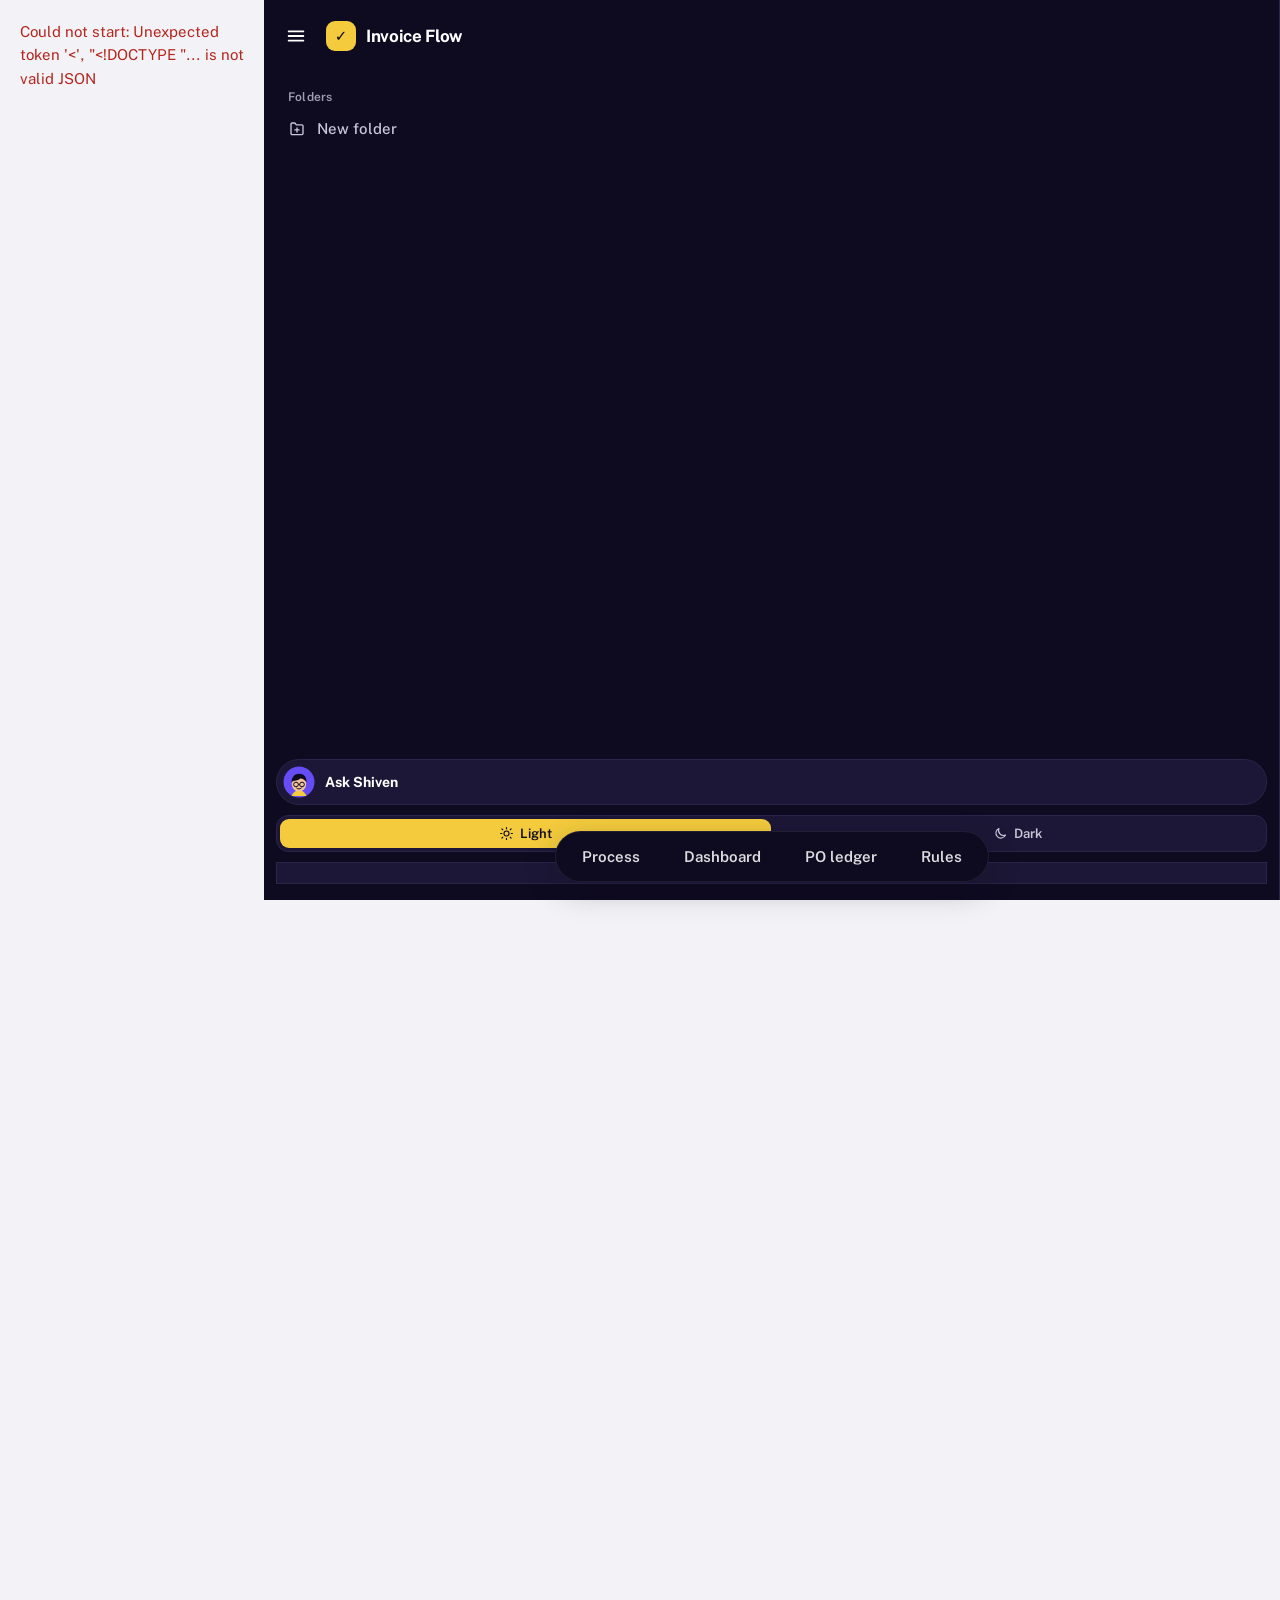
==== static/index.html @ 4c9bb0bc "PO ledger: add vendors and purchase orders from the page (checked, per account, used by the checks);" ====
<!doctype html>
<html lang="en">
<head>
<meta charset="utf-8">
<meta name="viewport" content="width=device-width, initial-scale=1">
<title>Invoice Flow</title>
<link rel="icon" href="data:,">
<link rel="stylesheet" href="/static/app.css">
<script src="/static/theme.js"></script>
</head>
<body class="signed-out">
<svg width="0" height="0" style="position:absolute" aria-hidden="true">
  <!-- roughens the edge of the decision stamp so it reads as ink, not vector -->
  <filter id="rough" x="-5%" y="-5%" width="110%" height="110%">
    <feTurbulence type="fractalNoise" baseFrequency="0.9" numOctaves="2" seed="4" result="n"/>
    <feDisplacementMap in="SourceGraphic" in2="n" scale="2.2"/>
  </filter>
</svg>

<header class="sidebar">
  <div class="side-head">
    <button class="menu-btn" id="menu" type="button" aria-label="Expand sidebar" title="Menu" aria-expanded="false" aria-controls="side-folders">
      <svg viewBox="0 0 24 24" fill="none" stroke="currentColor" stroke-width="2" stroke-linecap="round" aria-hidden="true"><path d="M4 7h16M4 12h16M4 17h16"/></svg>
    </button>
    <a class="brand" href="#process" aria-label="Invoice Flow home">
      <span class="brand-mark" aria-hidden="true">✓</span>
      <span class="brand-name">Invoice Flow</span>
    </a>
  </div>
  <div class="side-folders" id="side-folders">
    <p class="side-label">Folders</p>
    <button class="folder new-folder" id="new-folder" type="button" title="Folders">
      <svg viewBox="0 0 24 24" fill="none" stroke="currentColor" stroke-width="1.8" stroke-linecap="round" stroke-linejoin="round" aria-hidden="true"><path d="M4 5.5A1.5 1.5 0 0 1 5.5 4h3.6l2 2.5h7.4A1.5 1.5 0 0 1 20 8v10a1.5 1.5 0 0 1-1.5 1.5h-13A1.5 1.5 0 0 1 4 18z"/><path d="M12 10.5v5.5M9.25 13.25h5.5"/></svg>
      <span class="fname">New folder</span>
    </button>
    <ul class="folders" id="folders"></ul>
  </div>
  <div class="side-foot">
    <button class="guide-btn" id="guide-start" type="button" title="A guided tour, and a first invoice processed with you">
      <svg viewBox="0 0 64 64" aria-hidden="true"><circle cx="32" cy="32" r="31" fill="#654CF4"/><path d="M17 60c3-8 8.5-11.5 15-11.5S44 52 47 60z" fill="#F4CB3D"/>
        <ellipse cx="32" cy="35.5" rx="14.5" ry="15.5" fill="#F2C29B"/><path d="M17.2 33.5C16.8 22 23.5 15.5 32.5 15.5c8.8 0 15.3 6.2 14.5 18-2.2-5.4-6.6-8.3-12.6-8.6-2.3 2.6-6.6 4.2-11.6 4.4-2.6.2-4.4 1.6-5.6 4.2z" fill="#0E0A20"/>
        <circle cx="26" cy="37" r="4.7" fill="none" stroke="#0E0A20" stroke-width="2"/><circle cx="38" cy="37" r="4.7" fill="none" stroke="#0E0A20" stroke-width="2"/>
        <path d="M30.7 37h2.6" stroke="#0E0A20" stroke-width="2"/><path d="M27.4 44.2c2.6 2.4 6.6 2.4 9.2 0" fill="none" stroke="#0E0A20" stroke-width="2" stroke-linecap="round"/></svg>
      <span>Ask Shiven</span></button>
    <div class="theme-switch" role="radiogroup" aria-label="Theme">
      <button type="button" role="radio" data-theme-pick="light" aria-checked="true">
        <svg viewBox="0 0 24 24" fill="none" stroke="currentColor" stroke-width="1.8" stroke-linecap="round" aria-hidden="true"><circle cx="12" cy="12" r="4"/><path d="M12 2.5v2M12 19.5v2M4.6 4.6 6 6M18 18l1.4 1.4M2.5 12h2M19.5 12h2M4.6 19.4 6 18M18 6l1.4-1.4"/></svg>
        <span>Light</span></button>
      <button type="button" role="radio" data-theme-pick="dark" aria-checked="false">
        <svg viewBox="0 0 24 24" fill="none" stroke="currentColor" stroke-width="1.8" stroke-linecap="round" stroke-linejoin="round" aria-hidden="true"><path d="M20 14.5A8 8 0 0 1 9.5 4a8 8 0 1 0 10.5 10.5z"/></svg>
        <span>Dark</span></button>
    </div>
    <div class="engine" id="engine" title="How documents are read"></div>
    <div class="who" id="who" hidden>
      <span class="avatar" id="who-avatar" aria-hidden="true"></span><span id="who-name"></span>
      <button class="logout" id="logout" type="button" aria-label="Log out" title="Log out">
        <svg viewBox="0 0 24 24" fill="none" stroke="currentColor" stroke-width="1.8" stroke-linecap="round" stroke-linejoin="round" aria-hidden="true"><path d="M14 4h4.5A1.5 1.5 0 0 1 20 5.5v13a1.5 1.5 0 0 1-1.5 1.5H14"/><path d="M10 8l-4 4 4 4M6 12h10"/></svg>
      </button>
    </div>
  </div>
</header>

<!-- the workspace sections, as a bar along the bottom of the page -->
<nav class="tabs dock" aria-label="Sections">
  <a href="#process" data-tab="process">Process</a>
  <a href="#dashboard" data-tab="dashboard">Dashboard</a>
  <a href="#ledger" data-tab="ledger">PO ledger</a>
  <a href="#rules" data-tab="rules">Rules</a>
</nav>

<!-- signed out: what the app is, then the sign-in card further down the page -->
<div class="landing" id="landing" hidden>
  <nav class="lp-top" aria-label="Invoice Flow">
    <span class="brand"><span class="brand-mark" aria-hidden="true">✓</span><span class="brand-name">Invoice Flow</span></span>
    <span class="lp-top-go"><a href="#login" data-lp-go="login">Log in</a><a class="btn primary" href="#signup" data-lp-go="signup">Get started</a></span>
  </nav>
  <section class="lp-hero" aria-labelledby="lp-title">
    <div class="lp-copy">
      <p class="lp-eyebrow">Accounts payable, on autopilot</p>
      <h1 id="lp-title">From invoice to decision <span class="lp-hl">in seconds.</span></h1>
      <p class="lp-lede">Drop in a PDF, a phone photo or a whole folder. Invoice Flow reads every bill, matches it to your purchase orders
        and approved vendors, checks the GST and the maths, then stamps it <b>Approved</b>, <b>Held</b> or <b>Rejected</b>, with the reason in plain words.</p>
      <div class="lp-cta">
        <a class="btn primary" href="#signup" data-lp-go="signup">Create a free account</a>
        <a class="btn" href="#login" data-lp-go="login">I have an account</a>
      </div>
      <ul class="lp-proof">
        <li><b>30+</b> checks on every invoice</li>
        <li><b>PDF, scan or photo</b> one file or a whole folder</li>
        <li><b>1 click</b> Excel report</li>
      </ul>
    </div>
    <div class="lp-demo" aria-hidden="true">
      <div class="lp-doc">
        <p class="lp-doc-head"><b>Tax invoice</b><span>INV-0142</span></p>
        <p class="lp-doc-vendor">Northwind Office Supplies</p>
        <div class="lp-doc-lines"><i></i><i></i><i></i></div>
        <p class="lp-doc-total"><span>Total</span><b>₹1,18,000.00</b></p>
      </div>
      <ul class="lp-checks">
        <li>Vendor approved</li><li>GSTIN matches</li><li>PO has room</li><li>GST at 18%</li><li>Totals add up</li>
      </ul>
      <span class="lp-stamp">Approved</span>
    </div>
  </section>
  <section class="lp-features" aria-label="What it does">
    <article class="lp-f lp-f-ink"><span class="lp-f-ico" aria-hidden="true">⌕</span><h2>Reads anything</h2>
      <p>PDFs, scans, phone photos and hand-filled bill books. Vendor, number, date, PO, tax and every line, pulled out for you.</p></article>
    <article class="lp-f lp-f-mint"><span class="lp-f-ico" aria-hidden="true">✓</span><h2>Checks everything</h2>
      <p>Vendor and GSTIN, PO match and balance, GST rates, sums, duplicates and reused numbers. Nothing slips through.</p></article>
    <article class="lp-f lp-f-sun"><span class="lp-f-ico" aria-hidden="true">!</span><h2>Explains every call</h2>
      <p>Each decision lists what stopped it and what to do next: call the vendor, or ask for a resend. No black box.</p></article>
    <article class="lp-f lp-f-pen"><span class="lp-f-ico" aria-hidden="true">▤</span><h2>Reports in one click</h2>
      <p>A live dashboard, analytics on spend, holds and vendors, and an Excel report for any folder or month.</p></article>
  </section>
  <section class="lp-how" aria-labelledby="lp-how-title">
    <h2 id="lp-how-title">How it works</h2>
    <ol>
      <li><b>Upload</b><span>Drop a file, several, or a whole folder.</span></li>
      <li><b>Read</b><span>Every field is found and shown where it came from.</span></li>
      <li><b>Check</b><span>Your vendors, POs and tax rules, applied the same way every time.</span></li>
      <li><b>Decide</b><span>Approved for payment, held for you, or rejected, with the reason.</span></li>
    </ol>
  </section>
  <a class="lp-scroll" href="#auth" data-lp-go="login"><span>Sign in below</span><span aria-hidden="true">↓</span></a>
</div>

<section class="auth" id="auth" hidden>
  <h1 id="auth-title">Sign in to Invoice Flow</h1>
  <p class="lede">Your invoices, dashboard and approved vendors are private to your account.</p>
  <!--google-sign-in-->
  <div class="auth-tabs" role="tablist" aria-label="Sign in or create an account">
    <button type="button" role="tab" id="tab-login" data-auth-tab="login" aria-selected="true" aria-controls="auth-form">Log in</button>
    <button type="button" role="tab" id="tab-signup" data-auth-tab="signup" aria-selected="false" aria-controls="signup-form">Create account</button>
  </div>
  <form id="auth-form" role="tabpanel" aria-labelledby="tab-login">
    <label>Username<input type="text" name="username" autocomplete="username" required minlength="3" maxlength="64"></label>
    <label>Password<input type="password" name="password" autocomplete="current-password" required maxlength="200"></label>
    <p class="auth-error" id="auth-error" role="alert" hidden></p>
    <button class="btn primary auth-submit" type="submit">Log in</button>
    <p class="hint">New here? <a href="#signup" data-auth-tab="signup">Create an account</a></p>
  </form>
  <form id="signup-form" role="tabpanel" aria-labelledby="tab-signup" hidden>
    <label>Username<input type="text" name="username" autocomplete="username" required minlength="3" maxlength="64" pattern="[A-Za-z0-9._@+\-]{3,64}"
      title="3 to 64 letters, numbers or . _ @ + -"></label>
    <label>Password<input type="password" name="password" autocomplete="new-password" required minlength="8" maxlength="200"></label>
    <label>Confirm password<input type="password" name="confirm" autocomplete="new-password" required minlength="8" maxlength="200"></label>
    <p class="auth-error" id="signup-error" role="alert" hidden></p>
    <button class="btn primary auth-submit" type="submit">Create account</button>
    <p class="hint">Passwords need at least 8 characters. There is no password reset yet, so keep yours safe.</p>
  </form>
</section>

<main>
  <!-- ============================ PROCESS ============================ -->
  <section id="view-process" class="view process">
    <input type="file" id="file" accept=".pdf,.png,.jpg,.jpeg,.webp,.tif,.tiff,.bmp,.zip" multiple hidden>
    <input type="file" id="folder" webkitdirectory multiple hidden>
    <section class="run" id="run" aria-label="Document steps" aria-live="polite"></section>
  </section>

  <!-- =========================== DASHBOARD =========================== -->
  <section id="view-dashboard" class="view page" hidden>
    <div class="dash-head">
      <h1 class="dash-title" id="dash-title">All invoices</h1>
      <a class="btn primary" id="export" href="/api/export.xlsx">Download Excel report</a>
    </div>
    <div class="dash-tabs" role="tablist" aria-label="Dashboard views">
      <button type="button" role="tab" id="tab-overview" data-dash-tab="overview" aria-selected="true" aria-controls="dash-overview">Overview</button>
      <button type="button" role="tab" id="tab-analytics" data-dash-tab="analytics" aria-selected="false" aria-controls="dash-analytics">Analytics</button>
    </div>
    <!-- every filter in one place: folder and period scope the whole Dashboard, the rest only the History table -->
    <div class="filter-bar" id="filter-bar" role="group" aria-label="Filters">
      <!-- on a phone, as on Flipkart: the search on its own line, then one sliding line that starts with Sort and Filters and
           holds every filter; Sort, Filters and the Folder / Dated chips open the full-screen filter page -->
      <div class="f-row">
      <div class="f-mobile">
        <button class="fm-btn history-only" type="button" data-sheet="sort" aria-haspopup="dialog">
          <svg viewBox="0 0 24 24" fill="none" stroke="currentColor" stroke-width="1.9" stroke-linecap="round" stroke-linejoin="round" aria-hidden="true"><path d="M7 4v16M3.5 7.5 7 4l3.5 3.5M17 20V4M13.5 16.5 17 20l3.5-3.5"/></svg>
          <span>Sort</span></button>
        <button class="fm-btn" type="button" data-sheet="folder" aria-haspopup="dialog">
          <svg viewBox="0 0 24 24" fill="none" stroke="currentColor" stroke-width="1.9" stroke-linecap="round" stroke-linejoin="round" aria-hidden="true"><path d="M3.5 5h17l-6.5 8v5.5l-4 2V13z"/></svg>
          <span>Filters</span><b class="fm-count" id="filter-count" hidden></b></button>
        <button class="fm-btn fm-pick" type="button" data-sheet="folder" aria-haspopup="dialog"><span id="fm-folder">All invoices</span>
          <svg viewBox="0 0 24 24" fill="none" stroke="currentColor" stroke-width="2" stroke-linecap="round" stroke-linejoin="round" aria-hidden="true"><path d="M6 9l6 6 6-6"/></svg></button>
        <button class="fm-btn fm-pick" type="button" data-sheet="dated" aria-haspopup="dialog"><span id="fm-dated">All time</span>
          <svg viewBox="0 0 24 24" fill="none" stroke="currentColor" stroke-width="2" stroke-linecap="round" stroke-linejoin="round" aria-hidden="true"><path d="M6 9l6 6 6-6"/></svg></button>
      </div>
      <label class="f f-folder"><span>Folder</span><select id="folder-pick"></select></label>
      <div class="f f-dated">
        <label for="period-kind">Dated</label>
        <select id="period-kind">
          <option value="all">All time</option>
          <option value="month">Monthly</option>
          <option value="year">Yearly</option>
        </select>
        <select id="period-pick" aria-label="Which month or year" hidden></select>
      </div>
      <div class="f f-outcome history-only"><span id="outcome-label">Outcome</span>
        <div class="chips" id="filters" role="group" aria-labelledby="outcome-label">
          <button class="chip on" data-f="ALL">All</button>
          <button class="chip" data-f="APPROVE">Approved</button>
          <button class="chip" data-f="HOLD">Held</button>
        </div>
      </div>
      <label class="f f-group history-only"><span>Group by</span>
        <select id="group-by">
          <option value="date">Date</option>
          <option value="month">Month</option>
          <option value="year">Year</option>
          <option value="vendor">Vendor</option>
          <option value="invoice">Invoice number</option>
          <option value="po">PO</option>
          <option value="outcome">Outcome</option>
          <option value="folder">Folder</option>
          <option value="none">No grouping</option>
        </select>
      </label>
      </div>
      <input type="search" class="f-search history-only" id="history-search" placeholder="Find invoice, vendor, PO or file" aria-label="Find an invoice">
    </div>
    <!-- the filter page (phones), laid out like Flipkart's: categories on the left, their options with counts on the right.
         It sets the controls above, so filtering works exactly as on a wide screen -->
    <section class="fsheet" id="sheet" role="dialog" aria-modal="true" aria-labelledby="sheet-title" hidden>
      <div class="fs-head">
        <button class="icon-btn fs-back" type="button" data-sheet-close aria-label="Back to the Dashboard">
          <svg viewBox="0 0 24 24" fill="none" stroke="currentColor" stroke-width="2" stroke-linecap="round" stroke-linejoin="round" aria-hidden="true"><path d="M19 12H5M11 6l-6 6 6 6"/></svg></button>
        <h2 id="sheet-title">Filters</h2>
        <button class="fs-clear" type="button" data-sheet-clear>Clear all filters</button>
      </div>
      <div class="fs-main">
        <div class="fs-nav" id="fs-nav" role="tablist" aria-orientation="vertical" aria-label="Filter by"></div>
        <div class="fs-pane" id="sheet-body" role="tabpanel"></div>
      </div>
      <div class="fs-foot"><span class="fs-total" id="fs-total"></span><button class="btn primary" type="button" data-sheet-close>Apply</button></div>
    </section>
    <div id="dash-analytics" role="tabpanel" aria-labelledby="tab-analytics" hidden></div>
    <div id="dash-overview" role="tabpanel" aria-labelledby="tab-overview">
      <div class="tally" id="tally"></div>
      <div class="dash-grid">
        <section>
          <h2>Outcomes</h2>
          <div id="split"></div>
        </section>
        <section>
          <h2>Why invoices stop</h2>
          <div id="reasons"></div>
        </section>
      </div>
      <section id="history-section">
        <div class="table-head"><h2>History</h2><span class="muted" id="history-count"></span></div>
        <p class="hint" id="undated" hidden></p>
        <div class="table-wrap"><table class="greenbar" id="history"></table></div>
      </section>
    </div>
    <div class="viz-tip" id="viz-tip" role="tooltip" hidden></div>
  </section>

  <!-- ============================ LEDGER ============================ -->
  <section id="view-ledger" class="view page" hidden>
    <h1>Purchase order ledger</h1>
    <p class="lede">Every approved invoice is posted against its PO. The next invoice is judged on what has been billed so far, not on its own.</p>
    <div class="ledger-actions">
      <button class="btn primary" type="button" id="add-po"><span aria-hidden="true">＋</span> New purchase order</button>
      <button class="btn" type="button" id="add-vendor"><span aria-hidden="true">＋</span> New vendor</button>
    </div>
    <div class="table-wrap"><table class="greenbar" id="po-table"></table></div>
    <div class="table-head section-head">
      <h2>Vendors</h2>
      <span class="ledger-actions"><button class="btn" type="button" data-add-vendor><span aria-hidden="true">＋</span> Add vendor</button>
        <a class="btn primary" id="export-vendors" href="/api/vendors.xlsx">Download approved vendors</a></span>
    </div>
    <p class="lede">The master list, plus vendors you add here or approve from a held invoice. The ones you added can be removed.</p>
    <div class="table-wrap"><table class="greenbar" id="vendor-table"></table></div>
  </section>

  <!-- ============================= RULES ============================= -->
  <section id="view-rules" class="view page" hidden>
    <h1>How decisions are made</h1>
    <div id="rules"></div>
  </section>
</main>

<dialog class="modal" id="folder-dialog" aria-label="Folders"></dialog>
<dialog class="modal ledger-modal" id="ledger-dialog" aria-label="Add to the PO ledger"></dialog>
<div class="toast" id="toast" role="status" hidden><span></span><button type="button">Undo</button></div>

<aside class="drawer" id="drawer" hidden aria-label="Run detail">
  <div class="drawer-bar"><button class="btn quiet" id="drawer-close">Close</button></div>
  <div class="drawer-body" id="drawer-body"></div>
</aside>
<div class="scrim" id="scrim" hidden></div>
<!-- a bill's picture, opened large from the detail panel -->
<div class="lightbox" id="lightbox" role="dialog" aria-modal="true" aria-label="The bill, enlarged" hidden>
  <button class="btn quiet lightbox-close" id="lightbox-close" type="button">Close</button>
  <img id="lightbox-img" alt="">
</div>

<script src="/static/app.js"></script>
<script src="/static/guide.js"></script>
</body>
</html>
---- static/app.css ----
/* ------------------------------------------------------------------------
   Design notes
   Layout:   a chat-app shell. A dark ink sidebar holds navigation and the
             account; the workspace on the right is a light grey page of white
             blocks.
   Palette:  violet #654CF4 for links, focus and progress; ink #0E0A20 for the
             dark blocks and primary buttons; yellow #F4CB3D for what is
             selected; mint #66C79E as a second block colour. The four figure
             tiles are solid ink, mint, yellow and violet blocks. Green / amber /
             red are kept for outcomes only, so they always mean the same thing.
   Type:     Public Sans throughout, tight headings, tabular figures.
   Shape:    square-cornered colour blocks, pill buttons and chips, soft
             shadows. The decision still lands as an ink stamp.
   ------------------------------------------------------------------------ */

@font-face { font-family: "Public Sans"; font-weight: 400; src: url(fonts/public-sans-latin-400-normal.woff2) format("woff2"); font-display: swap; }
@font-face { font-family: "Public Sans"; font-weight: 500; src: url(fonts/public-sans-latin-500-normal.woff2) format("woff2"); font-display: swap; }
@font-face { font-family: "Public Sans"; font-weight: 600; src: url(fonts/public-sans-latin-600-normal.woff2) format("woff2"); font-display: swap; }
@font-face { font-family: "Public Sans"; font-weight: 700; src: url(fonts/public-sans-latin-700-normal.woff2) format("woff2"); font-display: swap; }
@font-face { font-family: "Public Sans"; font-weight: 800; src: url(fonts/public-sans-latin-800-normal.woff2) format("woff2"); font-display: swap; }

:root {
  --paper: #F3F3F7;          /* the page: light grey, so white blocks stand out */
  --paper-2: #FFFFFF;        /* blocks */
  --field: #FFFFFF;          /* text inputs and selects */
  --side: #F7F6FB;           /* side panels */
  --band: #EEEDF5;           /* quiet fills: tracks, hover */
  --rule: #E4E2EE;           /* borders */
  --rule-soft: #EFEEF5;      /* row dividers */
  --ink: #0E0A20;            /* ink: text, dark blocks, primary buttons */
  --ink-2: #5D5A6E;
  --pen: #654CF4;            /* violet: links, focus, progress */
  --pen-deep: #4F37E0;
  --pen-ink: #4430C8;        /* violet text on tints */
  --pen-wash: #EEEBFE;
  --pen-soft: #DCD5FD;
  --sun: #F4CB3D;            /* yellow: what is selected */
  --mint: #66C79E;           /* mint: a second block colour */
  --ok: #1E7A4C;   --ok-wash: #E3F4EA;
  --warn: #9A5B08; --warn-wash: #FCF0DC;
  --bad: #B3261E;  --bad-wash: #FBE5E2;
  --skip: #9C99AB;
  --shadow: 0 1px 2px rgba(14, 10, 32, .04), 0 6px 20px rgba(14, 10, 32, .05);
  --shadow-lift: 0 2px 6px rgba(14, 10, 32, .06), 0 16px 40px rgba(14, 10, 32, .10);
  --radius: 0px;             /* boxes have square corners; pills (buttons, chips, tabs) stay round */
  --sans: "Public Sans", system-ui, -apple-system, "Segoe UI", sans-serif;
  --serif: var(--sans);
  color-scheme: light;
}

/* the dark theme: the same roles, re-stepped for a dark surface (set by the Light/Dark switch, see theme.js) */
:root[data-theme="dark"] {
  --paper: #0E0A20;          /* the ink itself is the page */
  --paper-2: #19142F;
  --field: #0E0A20;
  --side: #140F2A;
  --band: #231D3D;
  --rule: #2E2750;
  --rule-soft: #221C3B;
  --ink: #F4F3FA;
  --ink-2: #B3AFC8;
  --pen: #8C7BFF;            /* violet, lifted for a dark page */
  --pen-deep: #654CF4;
  --pen-ink: #C3BAFF;
  --pen-wash: #241C4A;
  --pen-soft: #33296A;
  --ok: #4CC38A;   --ok-wash: #15301F;
  --warn: #E3A445; --warn-wash: #352712;
  --bad: #F2766E;  --bad-wash: #3A1A1A;
  --skip: #7E7A93;
  --shadow: 0 1px 2px rgba(0, 0, 0, .35), 0 4px 16px rgba(0, 0, 0, .3);
  --shadow-lift: 0 2px 4px rgba(0, 0, 0, .4), 0 12px 32px rgba(0, 0, 0, .45);
  --viz-1: #8C7BFF; --viz-grid: #241E40; --viz-axis: #3A3360; --viz-muted: #8E8AA3;
  color-scheme: dark;
}

* { box-sizing: border-box; }
html { -webkit-text-size-adjust: 100%; }
body { margin: 0; background: var(--paper); color: var(--ink); font: 400 15px/1.55 var(--sans); font-variant-numeric: tabular-nums; -webkit-font-smoothing: antialiased; }
body:not(.signed-out) { display: grid; grid-template-columns: 264px minmax(0, 1fr); min-height: 100vh; }
main { min-width: 0; }  /* a wide table scrolls inside its card instead of widening the page */
h1, h2, h3 { margin: 0; font-family: var(--sans); font-weight: 700; letter-spacing: -.02em; }
h1 { font-size: 28px; line-height: 1.2; }
h2 { font-size: 17px; line-height: 1.3; }
p { margin: 0; }
button { font: inherit; color: inherit; cursor: pointer; }
a { color: var(--pen); }
::selection { background: var(--pen-soft); }
:focus-visible { outline: 2px solid var(--pen); outline-offset: 2px; border-radius: 6px; }
[hidden] { display: none !important; }
.num { font-variant-numeric: tabular-nums lining-nums; }
.muted { color: var(--ink-2); }
.right { text-align: right; }

/* ------------------------------------------------------------- sidebar */
.sidebar { position: sticky; top: 0; height: 100vh; display: flex; flex-direction: column; gap: 6px; padding: 16px 12px; background: var(--side); border-right: 1px solid var(--rule); overflow-y: auto; z-index: 5; }
.brand { display: flex; align-items: center; gap: 10px; padding: 4px 8px 12px; text-decoration: none; color: var(--ink); }
.brand-mark { display: grid; place-items: center; width: 30px; height: 30px; border-radius: 9px; color: #fff; font-size: 15px; font-weight: 800;
  background: linear-gradient(135deg, #8672FB 0%, #654CF5 55%, #3917F9 100%); box-shadow: 0 2px 8px rgba(101, 76, 245, .35); }
.brand-name { font: 700 17px var(--sans); letter-spacing: -.02em; }
.logout svg { width: 18px; height: 18px; flex: none; }
.side-label { padding: 6px 12px 2px; font-size: 12px; font-weight: 600; color: var(--skip); letter-spacing: .02em; }

/* the workspace sections: a pill bar fixed along the bottom, centred under the page (right of the sidebar) */
.dock { position: fixed; z-index: 20; bottom: calc(18px + env(safe-area-inset-bottom, 0px)); left: calc(264px + (100vw - 264px) / 2); transform: translateX(-50%);
  display: flex; gap: 4px; padding: 6px; border-radius: 999px; background: #191530; border: 1px solid rgba(255, 255, 255, .08); box-shadow: 0 8px 28px rgba(25, 21, 48, .28); }
.dock a { padding: 10px 20px; border-radius: 999px; color: rgba(255, 255, 255, .86); text-decoration: none; font: 600 15px var(--sans); white-space: nowrap; transition: background .12s, color .12s; }
.dock a:hover { background: rgba(255, 255, 255, .08); color: #fff; }
.dock a[aria-current="page"] { background: var(--pen); color: #fff; }
.dock a:focus-visible { outline: 2px solid #D2CBFE; outline-offset: 2px; }
.signed-out .dock { display: none; }
main { padding-bottom: 88px; }  /* the last thing on a page never hides behind the bar */
.side-folders { display: flex; flex-direction: column; gap: 2px; margin-top: 14px; min-height: 0; }
.icon-btn { display: grid; place-items: center; width: 28px; height: 28px; flex: none; padding: 0; border: 0; border-radius: 8px; background: none; color: var(--ink-2); transition: background .12s, color .12s; }
.icon-btn:hover { background: var(--pen-wash); color: var(--pen-ink); }
.icon-btn svg { width: 16px; height: 16px; }
.folders { list-style: none; margin: 0; padding: 0; max-height: 38vh; overflow-y: auto; }
.folders li { display: flex; align-items: center; gap: 2px; border-radius: 10px; }
.folders li:hover { background: var(--band); }
/* folder rows look and behave exactly like the tabs above them */
.folder { display: flex; align-items: center; gap: 11px; flex: 1; min-width: 0; padding: 9px 6px 9px 12px; border: 0; border-radius: 10px; background: none; color: var(--ink-2); font: 500 15px var(--sans); text-align: left; transition: background .12s, color .12s; }
.folder:hover { color: var(--ink); }
.folder svg { width: 18px; height: 18px; flex: none; }
.new-folder { flex: none; width: 100%; padding-right: 12px; }
.new-folder:hover { background: var(--band); }
.folder .fname { flex: 1; min-width: 0; overflow: hidden; text-overflow: ellipsis; white-space: nowrap; }
.folder .fcount { font-size: 12px; font-weight: 600; color: var(--skip); }
.folder[aria-current="page"] { background: var(--pen-wash); color: var(--pen-ink); font-weight: 600; }
.folder[aria-current="page"] svg { color: var(--pen); }
.folder-reset { margin-right: 2px; color: var(--skip); }
.folder-reset.armed { width: auto; gap: 4px; padding: 0 8px; display: flex; align-items: center; background: var(--bad-wash); color: var(--bad); }
.folder-reset.armed::after { content: "Confirm"; font-size: 12px; font-weight: 700; }
.folders-empty { padding: 6px 12px; font-size: 12.5px; color: var(--skip); }
.side-foot { margin-top: auto; display: flex; flex-direction: column; gap: 10px; padding-top: 12px; }
.engine { padding: 10px 12px; border: 1px solid var(--rule); border-radius: 12px; background: var(--paper-2); font-size: 12.5px; line-height: 1.5; color: var(--ink-2); }
.engine b { color: var(--ink); font-weight: 600; }
.who { display: flex; align-items: center; gap: 10px; padding: 8px; border-radius: 12px; font-size: 14px; font-weight: 600; color: var(--ink); }
.who:hover { background: var(--band); }
.avatar { display: grid; place-items: center; width: 32px; height: 32px; flex: none; border-radius: 50%; color: #fff; font-size: 14px; font-weight: 700;
  background: linear-gradient(135deg, #9C8BFC, #5033F7); }
#who-name { flex: 1; min-width: 0; overflow: hidden; text-overflow: ellipsis; white-space: nowrap; }
.logout { display: grid; place-items: center; width: 32px; height: 32px; padding: 0; border: 0; border-radius: 8px; background: none; color: var(--ink-2); }
.logout:hover { background: var(--pen-wash); color: var(--pen-ink); }

/* -------------------------------------------------------------- sign in */
.signed-out .sidebar, .signed-out main { display: none; }
body.signed-out { min-height: 100vh; display: grid; place-items: center; padding: 24px;
  background:
    radial-gradient(60% 50% at 12% 18%, #E3DEFE 0%, transparent 60%),
    radial-gradient(50% 45% at 88% 12%, #E1DDFC 0%, transparent 60%),
    radial-gradient(70% 60% at 80% 90%, #DAD4FE 0%, transparent 65%),
    radial-gradient(55% 50% at 10% 92%, #EFEDFF 0%, transparent 60%),
    #FAFAFD; }
.auth { width: min(420px, 100%); padding: 36px 34px 30px; background: rgba(255, 255, 255, .92); border: 1px solid rgba(255, 255, 255, .8); border-radius: 24px; box-shadow: var(--shadow-lift); backdrop-filter: blur(8px); }
.auth::before { content: "✓"; display: grid; place-items: center; width: 44px; height: 44px; margin-bottom: 18px; border-radius: 13px; color: #fff; font-size: 22px; font-weight: 800;
  background: linear-gradient(135deg, #8672FB 0%, #654CF5 55%, #3917F9 100%); box-shadow: 0 4px 14px rgba(101, 76, 245, .35); }
.auth h1 { font-size: 26px; margin-bottom: 6px; }
#auth-form { display: flex; flex-direction: column; gap: 14px; margin-top: 22px; }
#auth-form label { display: flex; flex-direction: column; gap: 6px; font-size: 13.5px; font-weight: 600; color: var(--ink-2); }
#auth-form input { padding: 11px 14px; border: 1px solid var(--rule); border-radius: 12px; font: 400 15px var(--sans); color: var(--ink); background: var(--field); transition: border-color .15s, box-shadow .15s; }
#auth-form input:focus { outline: none; border-color: var(--pen); box-shadow: 0 0 0 4px rgba(101, 76, 245, .14); }
.auth-actions { display: grid; grid-template-columns: 1fr 1fr; gap: 10px; margin-top: 4px; }
.auth-actions .btn { padding: 11px 16px; }
.auth .hint { margin: 4px 0 0; text-align: center; }
.auth-error { padding: 10px 14px; background: var(--bad-wash); color: var(--bad); border-radius: 12px; font-size: 14px; }

/* ------------------------------------------------------------- buttons */
.btn { border: 1px solid var(--rule); background: var(--paper-2); padding: 8px 16px; border-radius: 999px; font-weight: 600; font-size: 14px; line-height: 1.2; color: var(--ink); transition: background .15s, border-color .15s, box-shadow .15s, transform .15s; }
.btn:hover { border-color: #C9C4E6; background: var(--side); }
.btn.primary { background: var(--pen); border-color: var(--pen); color: #fff; box-shadow: 0 2px 8px rgba(101, 76, 245, .28); }
.btn.primary:hover { background: var(--pen-deep); border-color: var(--pen-deep); transform: translateY(-1px); }
.btn.quiet { border-color: transparent; background: transparent; color: var(--ink-2); box-shadow: none; }
.btn.quiet:hover { color: var(--pen-ink); background: var(--pen-wash); }
.btn.ok { background: var(--ok); border-color: var(--ok); color: #fff; }
.btn.ok:hover { background: #17633D; }
.btn.bad { background: var(--paper-2); border-color: #E7B5B0; color: var(--bad); }
.btn.bad:hover { background: var(--bad-wash); }
.btn[disabled] { opacity: .5; cursor: not-allowed; transform: none; }

/* shared field look */
.details-grid input, .resolve input, .resolve select, .filter-bar select, .filter-bar input {
  border: 1px solid var(--rule); border-radius: 10px; font: 400 14px var(--sans); color: var(--ink); background: var(--field); transition: border-color .15s, box-shadow .15s; }
.details-grid input:focus, .resolve input:focus, .resolve select:focus, .filter-bar select:focus, .filter-bar input:focus {
  outline: none; border-color: var(--pen); box-shadow: 0 0 0 3px rgba(101, 76, 245, .14); }

/* ----------------------------------------------------------- process view */
.process { min-height: 100vh; }
.process > * { padding: 24px; min-width: 0; }

.details { margin-bottom: 14px; padding: 16px; background: var(--paper-2); border: 1px solid var(--rule); border-radius: var(--radius); box-shadow: var(--shadow); }
.details h2 { font-size: 15px; }
.details h2 span { font: 500 12px var(--sans); color: var(--pen-ink); background: var(--pen-wash); padding: 2px 8px; border-radius: 999px; margin-left: 6px; vertical-align: 1px; }
.details .hint { margin: 4px 0 12px; }
.details-grid { display: grid; grid-template-columns: 1fr 1fr; gap: 10px; }
.details-grid label { display: flex; flex-direction: column; gap: 4px; min-width: 0; font-size: 12.5px; font-weight: 600; color: var(--ink-2); }
.details-grid .wide { grid-column: 1 / -1; }
.details-grid input { width: 100%; padding: 7px 10px; }
.drop { display: flex; flex-direction: column; align-items: center; gap: 4px; padding: 22px 18px; border: 1.5px dashed #BEB4FB; border-radius: var(--radius); cursor: pointer; text-align: center;
  background: linear-gradient(135deg, #F9F8FD 0%, #F1EEFF 100%); transition: background .15s, border-color .15s, transform .15s; }
.drop::before { content: "+"; display: grid; place-items: center; width: 36px; height: 36px; margin-bottom: 4px; border-radius: 50%; background: var(--pen); color: #fff; font: 600 22px/1 var(--sans); box-shadow: 0 2px 8px rgba(101, 76, 245, .3); }
.drop strong { font-weight: 700; color: var(--pen-ink); }
.drop span { font-size: 13px; color: var(--ink-2); }
.drop.over, .drop:hover { border-color: var(--pen); background: linear-gradient(135deg, #F3F1FF 0%, #E7E3FE 100%); }

.hint { font-size: 13px; color: var(--ink-2); margin-bottom: 10px; }
.scenarios, .uploads { list-style: none; margin: 0; padding: 0; display: flex; flex-direction: column; gap: 2px; }
.scn-row { display: flex; align-items: stretch; border-radius: 12px; transition: background .12s; }
.scn { display: grid; grid-template-columns: 22px 1fr auto; gap: 8px; align-items: start; flex: 1; min-width: 0; text-align: left; padding: 9px 10px; border: 0; border-radius: 12px; background: transparent; }
.scn-row:hover, .uploads .scn:hover { background: var(--band); }
.scn-row:has(.scn[aria-current="true"]), .uploads .scn[aria-current="true"] { background: var(--paper-2); box-shadow: var(--shadow); }
.again { border: 0; background: none; color: var(--pen); font-size: 12.5px; font-weight: 600; padding: 0 10px; align-self: center; }
.again:hover { text-decoration: underline; text-underline-offset: 3px; }
.scn .n { color: var(--skip); font-size: 12.5px; font-weight: 600; padding-top: 1px; }
.scn .t { font-size: 14px; line-height: 1.35; font-weight: 500; }
.scn .e { display: block; font-size: 12px; color: var(--ink-2); font-weight: 400; margin-top: 2px; }
.dot { width: 10px; height: 10px; border-radius: 50%; margin-top: 5px; border: 1.5px solid var(--skip); background: transparent; }
.dot.ok { background: var(--ok); border-color: var(--ok); }
.dot.warn { background: var(--warn); border-color: var(--warn); }
.dot.bad { background: var(--bad); border-color: var(--bad); }
.dot.running { border-color: var(--pen); border-top-color: transparent; animation: spin .8s linear infinite; }
#uploads-wrap h2 { margin: 28px 0 8px; }

/* run column: the step-by-step pages */
.run { padding: 32px 36px !important; }
.wizard { max-width: 940px; margin: 0 auto; }
.stepper { display: grid; grid-template-columns: repeat(8, minmax(0, 1fr)); list-style: none; margin: 0 0 26px; padding: 0; }
.stepper li { position: relative; }
.stepper li + li::before { content: ""; position: absolute; top: 14px; right: 50%; width: 100%; height: 2px; background: var(--rule); transition: background .3s; }
.stepper li.done + li::before { background: var(--pen); }
.stepper button { position: relative; z-index: 1; display: flex; flex-direction: column; align-items: center; gap: 7px; width: 100%; padding: 0 2px; border: 0; background: none; }
.stepper button[disabled] { cursor: default; }
.stepper .num { display: grid; place-items: center; width: 30px; height: 30px; border: 2px solid var(--rule); border-radius: 50%; background: var(--paper-2); font-size: 13px; font-weight: 700; color: var(--skip); transition: all .25s; }
.stepper .lbl { font-size: 12px; font-weight: 500; color: var(--skip); text-align: center; line-height: 1.3; }
.stepper li.done .num { background: var(--pen); border-color: var(--pen); color: #fff; }
.stepper li.done .lbl { color: var(--ink-2); }
.stepper li.current .num { border-color: var(--pen); color: var(--pen); box-shadow: 0 0 0 5px rgba(101, 76, 245, .14); }
.stepper li.current .lbl { color: var(--ink); font-weight: 700; }
.stepper button:not([disabled]):hover .num { border-color: var(--pen); }

.wz-card { padding: 32px 34px; border: 1px solid var(--rule); border-radius: 22px; background: var(--paper-2); box-shadow: var(--shadow-lift); }
.wz-card.enter { animation: wz-in .4s cubic-bezier(.2, .8, .3, 1) both; }
.wz-card h1 { font-size: 26px; margin-bottom: 6px; }
.wz-card > .lede { margin-bottom: 22px !important; }
.wz-card > .headline { margin: 4px 0 6px; }
.wz-file { display: inline-block; max-width: 100%; overflow: hidden; text-overflow: ellipsis; white-space: nowrap; margin-bottom: 12px; padding: 3px 11px; border-radius: 999px; background: var(--pen-wash); color: var(--pen-ink); font-size: 12.5px; font-weight: 600; }
.wz-working { display: flex; align-items: center; justify-content: center; gap: 12px; padding: 36px 16px; color: var(--ink-2); font-weight: 500; }
.spinner { width: 24px; height: 24px; border: 3px solid var(--pen-soft); border-top-color: var(--pen); border-radius: 50%; animation: spin .8s linear infinite; }
.wz-split { display: grid; grid-template-columns: minmax(0, 1.25fr) minmax(0, .75fr); gap: 26px; align-items: start; }
.wz-doc { margin: 0; position: sticky; top: 16px; }
.wz-doc img { display: block; width: 100%; max-height: 560px; object-fit: contain; object-position: top; border-radius: 14px; background: var(--side); box-shadow: var(--shadow-lift); }
.wz-meta { margin-top: 12px; font-size: 13.5px; }
.wz-found { display: grid; grid-template-columns: repeat(2, minmax(0, 1fr)); gap: 12px; margin-top: 4px; }
.wz-found > div { display: flex; flex-direction: column; gap: 4px; padding: 16px 18px; border: 1px solid var(--rule); border-radius: 14px; background: var(--side); }
.wz-found span { font-size: 12.5px; font-weight: 600; color: var(--ink-2); }
.wz-found b { font-size: 17px; overflow-wrap: anywhere; }
.wz-found .missing { border-style: dashed; background: var(--paper-2); }
.wz-found .missing b { color: var(--warn); font-weight: 600; }
.wz-fields { display: grid; grid-template-columns: repeat(2, minmax(0, 1fr)); gap: 14px; }
.wz-field { display: flex; flex-direction: column; gap: 6px; min-width: 0; font-size: 13px; font-weight: 600; color: var(--ink-2); }
.wz-field.wide { grid-column: 1 / -1; }
.wz-field small { font-weight: 500; color: var(--skip); }
.wz-field input { width: 100%; padding: 10px 12px; border: 1px solid var(--rule); border-radius: 11px; font: 500 14.5px var(--sans); color: var(--ink); background: var(--field); transition: border-color .15s, box-shadow .15s; }
.wz-field input:focus { outline: none; border-color: var(--pen); box-shadow: 0 0 0 3px rgba(101, 76, 245, .14); }
.wz-field input:disabled { background: var(--side); color: var(--ink); }
.wz-field.missing input { border-style: dashed; border-color: #D9B36A; background: #FFFCF6; }
.wz-field.missing input::placeholder { color: var(--warn); }
.wz-form .auth-error { margin-top: 14px; }
.wz-form .fold .detail { margin-top: 8px; }
.wz-checks { box-shadow: none; }
.wz-checks .head { display: grid; }
.wz-outcome { margin: 12px 0 4px; }
.wz-actions { display: flex; justify-content: flex-end; gap: 10px; flex-wrap: wrap; margin-top: 22px; }
.wz-actions.center { justify-content: center; }
.wz-actions .btn { padding: 10px 20px; }
.wz-decide .wz-actions { margin-top: 12px; }
.wz-new { text-align: center; padding: 48px 34px; }
.wz-new h1 { font-size: 30px; background: linear-gradient(90deg, #2809D5, #654CF5 60%, #8672FB); -webkit-background-clip: text; background-clip: text; color: transparent; }
.wz-new .lede { margin: 8px auto 28px !important; }
.wz-new .drop { max-width: 520px; margin: 0 auto; padding: 44px 24px; }
.demo-only { display: none; }
.demo-samples { max-width: 560px; margin: 26px auto 0; text-align: left; }
.demo-samples p { color: var(--ink-2); font-size: 14px; margin-bottom: 14px; text-align: center; }
.demo-samples .btn { display: block; margin: 0 auto 14px; }
.wz-stamp { text-align: center; padding: 18px 0 6px; }
.stamp.big { font-size: 46px; padding: 16px 34px 14px; border-width: 6px; border-radius: 12px; margin: 26px auto 14px; }
.stamp.big::after { inset: 5px; border-width: 2px; border-radius: 7px; }
.wz-by { color: var(--ink-2); font-weight: 600; margin-bottom: 22px; }
.wz-stamp .kv { max-width: 460px; margin: 0 auto; text-align: left; border-collapse: collapse; width: 100%; }
.wz-stamp .kv td { padding: 8px 0; border-bottom: 1px solid var(--rule-soft); }
.stamp.still { animation: none; }
.wz-folder { display: flex; align-items: center; justify-content: space-between; gap: 16px; flex-wrap: wrap; margin-top: 20px; padding: 16px 18px; border: 1px solid var(--rule); border-radius: var(--radius); background: var(--side); }
.wz-folder-title { display: flex; align-items: center; gap: 9px; margin-bottom: 4px; font-weight: 700; }
.wz-folder-title svg { width: 18px; height: 18px; color: var(--pen); }
.wz-folder-title small { font-weight: 500; font-size: 12px; color: var(--pen-ink); background: var(--pen-wash); padding: 2px 8px; border-radius: 999px; }
.wz-folder .muted { font-size: 14px; }
.wz-no-folder { display: flex; align-items: center; gap: 9px; margin-top: 20px; padding: 12px 16px; border-radius: 12px; background: var(--side); color: var(--ink-2); font-size: 14px; }
.wz-no-folder svg { width: 18px; height: 18px; flex: none; color: var(--skip); }
.wz-folder .btn { display: inline-flex; align-items: center; gap: 8px; }
.wz-folder .btn svg { width: 18px; height: 18px; color: var(--pen); }

/* the folder popup */
.modal { width: min(440px, calc(100vw - 32px)); max-height: min(560px, calc(100vh - 48px)); padding: 0; border: 0; border-radius: 20px; background: var(--paper-2); color: var(--ink); box-shadow: var(--shadow-lift); }
.modal[open] { animation: wz-in .22s ease both; }
.modal::backdrop { background: rgba(25, 21, 48, .35); backdrop-filter: blur(2px); }
.modal-body { display: flex; flex-direction: column; gap: 6px; padding: 18px; max-height: inherit; }
.modal-head { display: flex; align-items: center; gap: 10px; margin-bottom: 8px; }
.modal-head > svg { width: 22px; height: 22px; color: var(--pen); }
.modal-head h2 { flex: 1; font-size: 18px; }
.modal-list { display: flex; flex-direction: column; gap: 2px; overflow-y: auto; min-height: 0; }
.modal-folder, .modal-create, .modal-out { display: flex; align-items: center; gap: 11px; width: 100%; padding: 11px 12px; border: 0; border-radius: 12px; background: none; font: 500 15px var(--sans); color: var(--ink); text-align: left; transition: background .12s; }
.modal-folder:hover, .modal-create:hover, .modal-out:hover { background: var(--band); }
.modal-folder svg, .modal-create svg { width: 20px; height: 20px; flex: none; color: var(--pen); }
.modal-folder span { flex: 1; min-width: 0; overflow: hidden; text-overflow: ellipsis; white-space: nowrap; }
.modal-folder small { font-size: 12.5px; color: var(--skip); }
.modal-folder.on { background: var(--pen-wash); color: var(--pen-ink); font-weight: 600; }
.modal-folder b { color: var(--pen); }
.modal-create { margin-top: 4px; border-top: 1px solid var(--rule-soft); border-radius: 0 0 12px 12px; padding-top: 14px; color: var(--pen-ink); font-weight: 600; }
.modal-out { color: var(--ink-2); font-size: 14px; }
.modal-new { display: flex; gap: 8px; margin-top: 6px; padding-top: 12px; border-top: 1px solid var(--rule-soft); }
.modal-new input { flex: 1; min-width: 0; padding: 10px 12px; border: 1px solid var(--pen); border-radius: 11px; font: 400 14.5px var(--sans); box-shadow: 0 0 0 3px rgba(101, 76, 245, .12); }
.modal-new input:focus { outline: none; }
.modal-empty { padding: 10px 12px; color: var(--ink-2); font-size: 14px; }
.modal .auth-error { margin-top: 6px; }
.wz-saved { display: flex; align-items: center; justify-content: center; gap: 8px; margin-top: 18px; color: var(--ink-2); }
.wz-saved svg { width: 18px; height: 18px; color: var(--pen); }
.row-actions { width: 1%; padding: 0 8px !important; }
.row-remove { color: var(--skip); }
.row-remove:hover { background: var(--bad-wash); color: var(--bad); }
.row-remove.armed { width: auto; display: flex; align-items: center; gap: 4px; padding: 0 8px; background: var(--bad-wash); color: var(--bad); }
.row-remove.armed::after { content: "Delete"; font-size: 12px; font-weight: 700; }
.toast { position: fixed; left: 50%; bottom: calc(88px + env(safe-area-inset-bottom, 0px)); transform: translateX(-50%); z-index: 30; display: flex; align-items: center; gap: 16px; max-width: calc(100vw - 32px); padding: 12px 14px 12px 18px; border-radius: 14px; background: var(--ink); color: #fff; font-size: 14px; box-shadow: var(--shadow-lift); animation: wz-in .25s ease both; }
.toast button { flex: none; border: 0; background: none; color: #D2CBFE; font-weight: 700; padding: 4px 8px; border-radius: 8px; }
.toast button:hover { background: rgba(255, 255, 255, .1); }
.dash-title { font-size: 26px; margin-bottom: 4px; }
.dot.review { background: var(--pen); border-color: var(--pen); box-shadow: 0 0 0 3px rgba(101, 76, 245, .18); }
.btn.next { display: inline-flex; align-items: center; gap: 8px; padding: 11px 22px; font-size: 15px; }
.btn.next svg { width: 18px; height: 18px; transition: transform .15s; }
.btn.next:hover svg { transform: translateX(3px); }
.wz-vendor { margin-top: 16px; padding: 11px 14px; border-radius: 12px; font-size: 14px; }
.wz-vendor.ok { background: var(--ok-wash); color: var(--ok); }
.wz-vendor.ok .tick { margin: 0 4px 0 0; }
.wz-vendor.warn { background: var(--warn-wash); color: var(--warn); }
.wz-vendor.bad { background: var(--bad-wash); color: var(--bad); }
.wz-vendor-approve { margin-top: 16px; }
.wz-vendor-approve > input { width: 100%; margin-top: 10px; padding: 9px 12px; }
.wz-vendor-approve > input:disabled { opacity: .55; }
.wz-check { display: flex; gap: 12px; align-items: flex-start; cursor: pointer; font-weight: 400; }
.resolve .wz-check input { width: 18px; height: 18px; margin: 2px 0 0; padding: 0; flex: none; accent-color: var(--pen); }
.wz-check b { display: block; color: var(--ink); }
.wz-check small { display: block; margin-top: 2px; font-size: 13px; color: var(--ink-2); }
.wz-awaiting { max-width: 520px; margin: 28px auto 0; text-align: left; }
.wz-awaiting p { font-size: 13px; font-weight: 700; color: var(--ink-2); margin-bottom: 8px; }
.wz-resume { display: flex; align-items: center; gap: 12px; width: 100%; margin-top: 6px; padding: 12px 16px; border: 1px solid var(--rule); border-radius: 12px; background: var(--paper-2); font-weight: 600; text-align: left; box-shadow: var(--shadow); transition: border-color .15s, transform .15s; }
.wz-resume:hover { border-color: var(--pen); transform: translateY(-1px); }
.wz-resume span:nth-child(2) { flex: 1; min-width: 0; overflow: hidden; text-overflow: ellipsis; white-space: nowrap; }
.wz-resume .dot { margin-top: 0; }
.wz-resume svg { width: 18px; height: 18px; color: var(--pen); }
.run-head { display: flex; align-items: baseline; justify-content: space-between; gap: 16px; margin-bottom: 4px; flex-wrap: wrap; }
.run-head h1 { font-size: 24px; overflow-wrap: anywhere; }
.run-sub { color: var(--ink-2); font-size: 13px; display: flex; gap: 14px; flex-wrap: wrap; margin-bottom: 18px; }
.run-tools { margin-bottom: 10px; }
.run-tools .btn { font-size: 13px; padding: 5px 12px; }

/* the audit trail */
.trail { list-style: none; margin: 0; padding: 4px 18px; border: 1px solid var(--rule); border-radius: 16px; background: var(--paper-2); box-shadow: var(--shadow); }
.stage { display: grid; grid-template-columns: 32px minmax(0, 1fr); gap: 8px; padding: 13px 0; border-bottom: 1px solid var(--rule-soft); }
.stage:last-child { border-bottom: 0; }
.mark { width: 26px; height: 26px; border-radius: 50%; border: 2px solid var(--rule); display: grid; place-items: center; font-size: 13px; font-weight: 800; line-height: 1; color: #fff; margin-top: 1px; background: var(--paper-2); }
.stage[data-status="pending"] .name { color: var(--ink-2); font-weight: 400; }
.stage[data-status="running"] .mark { border-color: var(--pen); border-top-color: transparent; animation: spin .8s linear infinite; }
.stage[data-status="ok"] .mark { background: var(--ok); border-color: var(--ok); }
.stage[data-status="warn"] .mark { background: var(--warn); border-color: var(--warn); }
.stage[data-status="fail"] .mark { background: var(--bad); border-color: var(--bad); }
.stage[data-status="skipped"] .mark { border-style: dashed; border-color: var(--skip); color: var(--skip); background: transparent; }
.stage[data-status="skipped"] .name, .stage[data-status="skipped"] .sum { color: var(--ink-2); }
.head { display: grid; grid-template-columns: minmax(0, 1fr) auto; gap: 2px 12px; width: 100%; text-align: left; background: none; border: 0; padding: 0; align-items: baseline; }
.head .name { font-weight: 600; }
.head .time { color: var(--skip); font-size: 12.5px; grid-row: 1; grid-column: 2; }
.head .sum { color: var(--ink-2); font-size: 14px; grid-column: 1 / -1; overflow-wrap: anywhere; }
.stage[data-status="warn"] .sum { color: var(--warn); }
.stage[data-status="fail"] .sum { color: var(--bad); }
button.head:hover .name { color: var(--pen-ink); }
.detail { margin-top: 12px; padding: 14px; background: var(--side); border-radius: 12px; font-size: 14px; }
.detail > * + * { margin-top: 12px; }
.detail h4 { margin: 0 0 4px; font: 600 12.5px var(--sans); color: var(--ink-2); }
.detail table { width: 100%; border-collapse: collapse; font-size: 13.5px; }
.detail th { text-align: left; font-weight: 600; color: var(--ink-2); font-size: 12.5px; padding: 4px 8px 4px 0; border-bottom: 1px solid var(--rule); }
.detail td { padding: 5px 8px 5px 0; border-bottom: 1px solid var(--rule-soft); vertical-align: top; overflow-wrap: anywhere; }
.detail th.right, .detail td.right { text-align: right; padding-right: 0; }
.detail tr:last-child td { border-bottom: 0; }
.kv td:first-child { color: var(--ink-2); width: 34%; }
.kv .val { font-weight: 500; }
.tick { color: var(--ok); font-weight: 800; margin-left: 6px; }
.tick.no { color: var(--bad); }
.conf { display: inline-block; width: 7px; height: 7px; border-radius: 50%; margin-left: 6px; background: var(--ok); }
.conf.medium { background: var(--warn); }
.conf.low { background: var(--bad); }
.checks { list-style: none; margin: 0; padding: 0; }
.checks li { display: grid; grid-template-columns: 20px 1fr; gap: 4px; padding: 3px 0; }
.checks .c { font-weight: 800; color: var(--ok); }
.checks .c.no { color: var(--bad); }
.checks small { display: block; color: var(--ink-2); font-size: 12.5px; }
pre.ocr { margin: 0; padding: 12px 14px; background: var(--paper-2); border: 1px solid var(--rule); border-radius: 10px; font: 12px/1.5 ui-monospace, Menlo, Consolas, monospace; white-space: pre-wrap; max-height: 220px; overflow: auto; }
.pill { display: inline-block; padding: 2px 10px; border-radius: 999px; font-size: 12.5px; font-weight: 600; background: var(--band); color: var(--ink); }
.pill.pen { background: var(--pen-wash); color: var(--pen-ink); }
.pill.ok { background: var(--ok-wash); color: var(--ok); }
.pill.warn { background: var(--warn-wash); color: var(--warn); }
.pill.bad { background: var(--bad-wash); color: var(--bad); }

/* PO balance bar */
.bar { position: relative; height: 22px; background: var(--band); border-radius: 999px; margin: 18px 0 24px; }
.bar i { position: absolute; top: 0; bottom: 0; display: block; }
.bar .before { background: #C0B6FA; border-radius: 999px 0 0 999px; }
.bar .this.ok { background: var(--ok); } .bar .this.warn { background: var(--warn); } .bar .this.bad { background: var(--bad); }
.bar .po-line { position: absolute; top: -6px; bottom: -6px; width: 2px; background: var(--ink); border-radius: 2px; }
.bar .po-line span { position: absolute; top: 100%; left: 50%; transform: translateX(-50%); font-size: 12px; white-space: nowrap; margin-top: 3px; }
.bar .tol { background: repeating-linear-gradient(45deg, transparent 0 3px, rgba(25, 21, 48, .25) 3px 4px); }
.legend { display: flex; gap: 16px; flex-wrap: wrap; font-size: 12.5px; color: var(--ink-2); }
.legend b { display: inline-block; width: 10px; height: 10px; margin-right: 5px; vertical-align: -1px; border-radius: 3px; }

/* verdict */
.verdict { margin-top: 22px; padding: 24px; border: 1px solid var(--rule); border-radius: 18px; background: var(--paper-2); box-shadow: var(--shadow-lift); }
.verdict-top { display: flex; gap: 22px; align-items: flex-start; }
.stamp { position: relative; flex: none; display: inline-block; padding: 8px 18px 7px; border: 3.5px solid currentColor; border-radius: 8px; font: 800 24px/1 var(--sans); letter-spacing: .1em; text-transform: uppercase; transform: rotate(-5deg); filter: url(#rough); mix-blend-mode: multiply; opacity: .93; animation: stamp .42s cubic-bezier(.2, .9, .3, 1.25) both; }
.stamp::after { content: ""; position: absolute; inset: 3px; border: 1px solid currentColor; border-radius: 4px; opacity: .55; }
.stamp.ok { color: var(--ok); } .stamp.warn { color: var(--warn); } .stamp.bad { color: var(--bad); }
.headline { font: 600 19px/1.4 var(--sans); letter-spacing: -.01em; max-width: 62ch; }
.verdict h3 { font: 700 12.5px var(--sans); color: var(--ink-2); margin: 22px 0 6px; letter-spacing: .02em; }
.findings { list-style: none; margin: 0; padding: 0; }
.findings li { display: grid; grid-template-columns: 24px 1fr; gap: 6px; padding: 8px 0; border-bottom: 1px solid var(--rule-soft); }
.findings li:last-child { border-bottom: 0; }
.findings .s { width: 20px; height: 20px; border-radius: 50%; color: #fff; font-size: 11px; font-weight: 800; display: grid; place-items: center; margin-top: 1px; }
.findings .s.reject { background: var(--bad); } .findings .s.hold { background: var(--warn); } .findings .s.warn { background: var(--skip); } .findings .s.info { background: var(--pen); }
.findings code { font: 600 12px var(--sans); color: var(--ink-2); display: block; }
.steps { margin: 0; padding-left: 20px; }
.steps li { padding: 2px 0; }
details.fold { margin-top: 14px; }
details.fold > summary { cursor: pointer; font-weight: 600; font-size: 14px; color: var(--pen); }
.draft { margin-top: 10px; padding: 14px 16px; background: var(--side); border: 1px solid var(--rule); border-radius: 12px; }
.draft .subj { font-weight: 600; margin-bottom: 6px; }
.draft pre { margin: 0; font: 13.5px/1.55 var(--sans); white-space: pre-wrap; }
.draft .btn { margin-top: 10px; font-size: 13px; padding: 5px 12px; }
.resolve { margin-top: 18px; padding: 16px; background: var(--warn-wash); border: 1px solid #F0D9B1; border-radius: var(--radius); }
.resolve p { font-weight: 700; margin-bottom: 8px; }
.resolve .row { display: flex; gap: 8px; flex-wrap: wrap; }
.resolve input, .resolve select { flex: 1 1 220px; min-width: 0; padding: 8px 12px; }
.resolve .wz-check { margin: 10px 0; }
.vendor-approve { background: var(--pen-wash); border-color: var(--pen-soft); }
.resolve .sub { font-weight: 400; font-size: 14px; color: var(--ink-2); }
.resolve .row + .row { margin-top: 8px; }
.resolved { margin-top: 14px; padding: 10px 14px; background: var(--side); border-left: 4px solid var(--pen); border-radius: 0 10px 10px 0; font-size: 14px; }

/* ------------------------------------------------------------- other tabs */
.page { padding: 36px 40px 64px; max-width: 1240px; width: 100%; margin: 0 auto; }
.page > * + * { margin-top: 28px; }
.lede { color: var(--ink-2); max-width: 64ch; margin-top: 8px !important; }
.tally { display: grid; grid-template-columns: repeat(4, minmax(0, 1fr)); gap: 14px; }
.tally > div { padding: 18px 20px; border: 1px solid var(--rule); border-radius: 16px; background: var(--paper-2); box-shadow: var(--shadow); }
.tally > div:first-child { background: linear-gradient(135deg, #745CFB 0%, #5033F7 100%); border-color: transparent; color: #fff; box-shadow: 0 6px 20px rgba(101, 76, 245, .3); }
.tally > div:first-child .l, .tally > div:first-child .s { color: rgba(255, 255, 255, .85); }
.tally .v { font: 700 32px/1.1 var(--sans); letter-spacing: -.03em; }
.tally .l { color: var(--ink-2); font-size: 14px; font-weight: 500; margin-top: 6px; }
.tally .s { font-size: 12.5px; color: var(--ink-2); margin-top: 2px; }
.dash-grid { display: grid; grid-template-columns: minmax(0, 1fr) minmax(0, 1fr); gap: 14px; }
.dash-grid > section { padding: 20px 22px; border: 1px solid var(--rule); border-radius: 16px; background: var(--paper-2); box-shadow: var(--shadow); }
.dash-grid h2 { margin-bottom: 16px; }
.split { display: flex; gap: 3px; height: 30px; }
.split i { display: block; height: 100%; border-radius: 8px; }
.split .ok { background: var(--ok); } .split .warn { background: var(--warn); } .split .bad { background: var(--bad); }
.split-legend { display: flex; gap: 24px; margin-top: 14px; flex-wrap: wrap; }
.split-legend div { font-size: 14px; color: var(--ink-2); }
.split-legend b { font: 700 24px var(--sans); margin-right: 6px; letter-spacing: -.02em; }
.rbar { display: grid; grid-template-columns: minmax(130px, 220px) 1fr 28px; gap: 12px; align-items: center; padding: 5px 0; font-size: 14px; }
.rbar .t { height: 10px; background: var(--band); border-radius: 999px; overflow: hidden; }
.rbar .t i { display: block; height: 100%; background: var(--warn); border-radius: 999px; }
a.btn { display: inline-block; text-decoration: none; }
.greenbar tbody tr.group-row { background: var(--side); }
.greenbar tr.group-row td { padding: 0; border-top: 1px solid var(--rule); }
.greenbar tbody:first-of-type tr.group-row td { border-top: 0; }
.group-toggle { display: flex; align-items: baseline; gap: 10px; width: 100%; padding: 11px 16px; border: 0; background: none; font: 700 14.5px var(--sans); color: var(--ink); text-align: left; cursor: pointer; }
.group-toggle:hover { background: var(--pen-wash); }
.group-toggle .caret { width: 12px; color: var(--pen); }
.group-toggle .count { font-weight: 500; font-size: 13px; color: var(--ink-2); }
.group-toggle .sum { margin-left: auto; }
.section-head { margin-top: 36px !important; }
.table-head { display: flex; justify-content: space-between; align-items: center; gap: 12px; margin-bottom: 12px; flex-wrap: wrap; }
.chips { display: flex; gap: 4px; padding: 3px; background: var(--band); border-radius: 999px; }
.chip { border: 0; background: transparent; padding: 5px 14px; border-radius: 999px; font-size: 13.5px; font-weight: 600; color: var(--ink-2); }
.chip:hover { color: var(--ink); }
.chip.on { background: var(--pen); color: #fff; box-shadow: 0 1px 4px rgba(101, 76, 245, .3); }
.table-wrap { overflow-x: auto; border: 1px solid var(--rule); border-radius: 16px; background: var(--paper-2); box-shadow: var(--shadow); }
table.greenbar { width: 100%; border-collapse: collapse; font-size: 14px; }
.greenbar th { text-align: left; font-weight: 600; color: var(--ink-2); font-size: 12.5px; padding: 11px 16px; background: var(--side); border-bottom: 1px solid var(--rule); white-space: nowrap; }
.greenbar td { padding: 11px 16px; vertical-align: middle; border-bottom: 1px solid var(--rule-soft); }
.greenbar tbody:last-child tr:last-child td { border-bottom: 0; }
.greenbar tbody tr.click { cursor: pointer; transition: background .1s; }
.greenbar tbody tr.click:hover { background: var(--pen-wash); }
.greenbar .right { text-align: right; }
#history td:nth-child(1), #history td:nth-child(5), #history td:nth-child(6), #po-table td:first-child, #vendor-table td:nth-child(3) { white-space: nowrap; }
#history th, #history td { padding-left: 10px; padding-right: 10px; }
#history td:nth-child(2) { overflow-wrap: anywhere; min-width: 130px; }   /* long file names wrap rather than widen the table */
.greenbar td.empty-row { padding: 32px 16px; color: var(--ink-2); text-align: center; }
.mini { display: inline-block; font: 700 11.5px var(--sans); letter-spacing: .06em; text-transform: uppercase; padding: 2px 8px; border: 2px solid currentColor; border-radius: 6px; transform: rotate(-2deg); }
.mini.ok { color: var(--ok); } .mini.warn { color: var(--warn); } .mini.bad { color: var(--bad); }
.pobar { position: relative; width: 170px; height: 8px; background: var(--band); border-radius: 999px; overflow: hidden; margin-bottom: 4px; }
.pobar i { position: absolute; left: 0; top: 0; bottom: 0; background: var(--pen); border-radius: 999px; }
.pobar.full i { background: var(--ok); }
.pobar.over i { background: var(--warn); }
.po-inv { display: flex; gap: 6px; flex-wrap: wrap; }
.rules-grid { display: grid; grid-template-columns: repeat(3, minmax(0, 1fr)); gap: 14px; }
.rules-col { padding: 20px 22px; border: 1px solid var(--rule); border-radius: 16px; background: var(--paper-2); box-shadow: var(--shadow); }
.rules-col h2 { display: flex; align-items: center; gap: 10px; margin-bottom: 12px; }
.rules-col ul { margin: 0; padding-left: 18px; }
.rules-col li { padding: 3px 0; }
.rules-col li::marker { color: var(--pen); }
.rules-more { display: grid; grid-template-columns: repeat(2, minmax(0, 1fr)); gap: 14px; margin-top: 14px; }
.rules-more > div { padding: 20px 22px; border: 1px solid var(--rule); border-radius: 16px; background: var(--side); }
.rules-more h2 { margin-bottom: 10px; }
.rules-more dl { margin: 0; display: grid; grid-template-columns: 1fr auto; gap: 0; }
.rules-more dt, .rules-more dd { margin: 0; padding: 7px 0; border-bottom: 1px solid var(--rule); }
.rules-more dd { font-weight: 700; text-align: right; color: var(--pen-ink); }

/* drawer */
.drawer { position: fixed; top: 10px; right: 10px; bottom: 10px; width: min(1200px, calc(100vw - 20px)); background: var(--paper-2); border-radius: 20px; box-shadow: var(--shadow-lift); z-index: 20; display: flex; flex-direction: column; overflow: hidden; }
.drawer-bar { padding: 12px 16px; border-bottom: 1px solid var(--rule); display: flex; justify-content: flex-end; }
.drawer-body { padding: 24px; overflow: auto; }
.scrim { position: fixed; inset: 0; background: rgba(25, 21, 48, .3); backdrop-filter: blur(2px); z-index: 15; }

@keyframes spin { to { transform: rotate(360deg); } }
@keyframes wz-in { from { opacity: 0; transform: translateY(10px) scale(.99); } to { opacity: 1; transform: none; } }
@keyframes stamp { 0% { transform: rotate(-12deg) scale(1.7); opacity: 0; } 55% { opacity: .95; } 100% { transform: rotate(-5deg) scale(1); opacity: .93; } }

@media (max-width: 1360px) {
  #history th:nth-child(9), #history td:nth-child(9) { display: none; }   /* "Read by" gives way first on narrower screens */
  #history th, #history td { padding-left: 7px; padding-right: 7px; }
}
@media (max-width: 1280px) {
  .wz-split { grid-template-columns: minmax(0, 1fr); }
  .wz-doc { position: static; max-width: 420px; }
}
@media (max-width: 1100px) {
  body:not(.signed-out) { grid-template-columns: 220px minmax(0, 1fr); }
  .dock { left: calc(220px + (100vw - 220px) / 2); }
  .run { padding: 24px 20px !important; }
}
@media (max-width: 860px) {
  body:not(.signed-out) { grid-template-columns: minmax(0, 1fr); }
  .sidebar { position: sticky; height: auto; flex-direction: row; align-items: center; gap: 8px; padding: 10px 12px; border-right: 0; border-bottom: 1px solid var(--rule); overflow-x: auto; }
  .brand { padding: 0 6px 0 2px; }
  .brand-name, .side-label, .engine, #who-name, .side-folders { display: none; }
  .dock { left: 50%; }
  .side-foot { margin: 0 0 0 auto; padding: 0; }
  .who { padding: 0; }
  .process > * { padding: 18px 16px; }
  .run { padding: 22px 16px !important; }
  .tally { grid-template-columns: 1fr 1fr; }
  .dash-grid, .rules-grid, .rules-more { grid-template-columns: 1fr; }
  .verdict-top { flex-direction: column; gap: 14px; }
  .page { padding: 22px 16px 48px; }
  .wz-card { padding: 24px 18px; border-radius: 18px; }
  .stepper .lbl { display: none; }
  .stepper li.current .lbl { display: block; position: absolute; top: 38px; left: 50%; transform: translateX(-50%); white-space: nowrap; }
  .stepper { margin-bottom: 40px; }
  .wz-fields, .wz-found { grid-template-columns: 1fr; }
  .stamp.big { font-size: 34px; }
}
@media (max-width: 520px) {
  .dock a { padding: 9px 12px; font-size: 14px; }
}
@media (prefers-reduced-motion: reduce) {
  .stamp { animation: none; }
  .stage[data-status="running"] .mark, .dot.running { animation-duration: 2.4s; }
  .btn, .drop { transition: none; }
  .wz-card.enter { animation: none; }
}

.learned { margin: 6px 0 0 18px; }
.learned li { margin-top: 2px; }
.resolve .learn-hint { margin-bottom: 10px; }

/* a folder of invoices */
.wz-batch-status { margin-top: 18px; }
.wz-batch-status > p { font-weight: 700; margin-bottom: 8px; }
.wz-batch-status .wz-resume small { margin-left: auto; color: var(--ink-2); font-size: 13px; }
.wz-batch-status .wz-resume:disabled { cursor: default; opacity: .75; }
.wz-batch .wz-check { margin-top: 10px; }
.wz-batch-status .wz-actions { justify-content: flex-start; margin-top: 12px; }
.wz-batch-status .btn { display: inline-flex; align-items: center; gap: 8px; }
.wz-batch-status .btn svg { width: 18px; height: 18px; flex: none; }

/* the Approvals step */
.wz-approval-form { display: grid; gap: 12px; margin-top: 18px; }
.wz-approval { padding: 16px; border: 1px solid var(--rule); border-radius: var(--radius); background: var(--paper-2); }
.wz-approval input[type=checkbox] { width: 18px; height: 18px; margin: 2px 0 0; flex: none; accent-color: var(--pen); }
.wz-approval-folder { display: flex; align-items: center; justify-content: space-between; gap: 14px; flex-wrap: wrap; }
.wz-approval-folder .row { display: flex; gap: 8px; }
.wz-approval-folder .btn { display: inline-flex; align-items: center; gap: 8px; }
.wz-approval-folder svg { width: 18px; height: 18px; flex: none; }
.wz-approval-folder .wz-folder-title small { margin-left: 6px; }

/* ---------------------------------------------------------------- dashboard tabs + analytics -- */
:root { --viz-1: #654CF4; --viz-grid: #ECEBF3; --viz-axis: #CFCDDC; --viz-muted: #85829A; }
.dash-tabs { display: flex; gap: 4px; margin: 4px 0 20px; border-bottom: 1px solid var(--rule); }
.dash-tabs button { padding: 10px 16px; border: 0; border-bottom: 2px solid transparent; background: none; font: 600 15px var(--sans); color: var(--ink-2); margin-bottom: -1px; cursor: pointer; }
.dash-tabs button[aria-selected="true"] { color: var(--pen-ink); border-bottom-color: var(--pen); }
.dash-tabs button:hover { color: var(--ink); }
#dash-analytics { display: grid; grid-template-columns: repeat(2, minmax(0, 1fr)); gap: 18px; transition: opacity .2s; }
#dash-analytics[hidden] { display: none; }
#dash-analytics.refreshing { opacity: .55; }
.viz-empty { grid-column: 1 / -1; }
.viz-card { background: var(--paper-2); border: 1px solid var(--rule); border-radius: var(--radius); padding: 20px 22px; box-shadow: var(--shadow); min-width: 0; }
.viz-card.wide { grid-column: 1 / -1; }
.viz-head h2 { margin: 0 0 4px; font-size: 18px; }
.viz-head p { margin: 0 0 14px; font-size: 14px; }
.viz-sub { font-size: 14px; margin: 18px 0 8px; color: var(--ink-2); font-weight: 600; }
.viz-table { margin-top: 14px; font-size: 14px; }
.viz-table summary { cursor: pointer; color: var(--pen-ink); font-weight: 600; font-size: 13px; }
.viz-table .table-wrap { margin-top: 8px; }
table.compact td, table.compact th { padding: 6px 10px; font-size: 13px; }

.viz-tiles { display: grid; grid-template-columns: repeat(3, minmax(0, 1fr)); gap: 12px; }
.viz-tile { padding: 14px 16px; border: 1px solid var(--rule-soft); border-radius: 12px; background: var(--side); }
.viz-tile .v { font-size: 26px; font-weight: 700; margin: 8px 0 2px; color: var(--ink); }
.viz-tiles.small .viz-tile .v { font-size: 22px; margin-top: 0; }
.viz-tile .s { font-size: 13px; color: var(--ink-2); }
.viz-tiles.small { margin-bottom: 14px; }
.viz-tiles + .viz-bars, .viz-tiles + p { margin-top: 18px; }

.viz-bars { display: grid; gap: 8px; }
.viz-bar-row { display: grid; grid-template-columns: minmax(110px, 200px) minmax(0, 1fr) auto; align-items: center; gap: 12px; font-size: 14px; border-radius: 6px; }
.viz-bar-row:focus-visible { outline: 2px solid var(--pen); outline-offset: 2px; }
.viz-bar-row b { font-weight: 600; text-align: right; white-space: nowrap; }
.track { height: 10px; background: var(--band); border-radius: 0 4px 4px 0; overflow: hidden; }
.track i, .inline-bar i { display: block; height: 100%; border-radius: 0 4px 4px 0; background: var(--viz-1); }
.track i.warn, .inline-bar i.warn { background: #C98512; }
.track i.bad, .inline-bar i.bad { background: var(--bad); }
.inline-bar i.ok { background: var(--ok); }
.inline-bar { display: inline-block; vertical-align: middle; width: 72px; height: 6px; margin-right: 8px; background: var(--band); border-radius: 0 3px 3px 0; overflow: hidden; }

.seg { display: inline-flex; border: 1px solid var(--rule); border-radius: 10px; overflow: hidden; margin-bottom: 10px; }
.seg button { padding: 6px 12px; border: 0; background: none; font: 500 13px var(--sans); color: var(--ink-2); cursor: pointer; }
.seg button + button { border-left: 1px solid var(--rule); }
.seg button[aria-pressed="true"] { background: var(--pen-wash); color: var(--pen-ink); font-weight: 700; }
.viz-line svg { width: 100%; height: auto; display: block; overflow: visible; }
.viz-line svg:focus-visible { outline: 2px solid var(--pen); outline-offset: 4px; border-radius: 6px; }
.viz-line .grid { stroke: var(--viz-grid); stroke-width: 1; }
.viz-line .axis { stroke: var(--viz-axis); stroke-width: 1; }
.viz-line .tick { fill: var(--viz-muted); font: 11px var(--sans); font-variant-numeric: tabular-nums; }
.viz-line .series { fill: none; stroke: var(--viz-1); stroke-width: 2; stroke-linejoin: round; stroke-linecap: round; }
.viz-line .dot { fill: var(--viz-1); stroke: var(--paper-2); stroke-width: 2; }
.viz-line .cross { stroke: var(--viz-axis); stroke-width: 1; }
.viz-line .cross-dot { fill: var(--viz-1); stroke: var(--paper-2); stroke-width: 2; }
.viz-line .hit { fill: transparent; cursor: crosshair; }



.viz-two { display: grid; grid-template-columns: repeat(2, minmax(0, 1fr)); gap: 28px; }
.viz-flag-title { display: flex; justify-content: space-between; align-items: center; margin: 0 0 4px; }
.viz-flag-title b { font-size: 22px; }
.viz-flags > .muted { font-size: 13px; margin: 0 0 10px; }
.viz-score td, .viz-score th { white-space: nowrap; }
.viz-tip { position: fixed; z-index: 50; max-width: 300px; padding: 7px 10px; border-radius: 8px; background: #191530; color: #fff; font-size: 13px; line-height: 1.35; pointer-events: none; box-shadow: var(--shadow-lift); }
@media (max-width: 900px) { #dash-analytics, .viz-two { grid-template-columns: 1fr; } .viz-tiles { grid-template-columns: 1fr; } .viz-bar-row { grid-template-columns: 1fr; gap: 4px; } }

/* ------------------------------------------------------------------ light / dark switch */
.theme-switch { display: grid; grid-template-columns: 1fr 1fr; gap: 2px; padding: 3px; border: 1px solid var(--rule); border-radius: 12px; background: var(--paper-2); }
.theme-switch button { display: flex; align-items: center; justify-content: center; gap: 6px; padding: 7px 8px; border: 0; border-radius: 9px; background: none; color: var(--ink-2); font: 600 13px var(--sans); }
.theme-switch button svg { width: 15px; height: 15px; flex: none; }
.theme-switch button:hover { color: var(--ink); background: var(--band); }
.theme-switch button[aria-checked="true"] { background: var(--pen-wash); color: var(--pen-ink); }
@media (max-width: 860px) { .theme-switch span { display: none; } .theme-switch { grid-template-columns: auto auto; } }

/* dark theme: the few places that use a fixed light colour instead of a token */
[data-theme="dark"] .btn:hover { border-color: #443F63; }
[data-theme="dark"] .btn.ok, [data-theme="dark"] .findings .s { color: #110F1A; }   /* the brighter status colours need dark text */
[data-theme="dark"] .btn.ok:hover { background: #3FA676; }
[data-theme="dark"] .btn.bad { border-color: #6B3330; }
[data-theme="dark"] .drop { border-color: #4D4387; background: linear-gradient(135deg, #1A1630 0%, #201B3D 100%); }
[data-theme="dark"] .drop.over, [data-theme="dark"] .drop:hover { background: linear-gradient(135deg, #1F1A3B 0%, #272149 100%); }
[data-theme="dark"] .wz-field.missing input { border-color: #8A6A2E; background: #211B12; }
[data-theme="dark"] .wz-new h1 { background: linear-gradient(90deg, #D0C9FE, #A697FC 60%, #B1A4FD); -webkit-background-clip: text; background-clip: text; }
[data-theme="dark"] .resolve { border-color: #4A3A1E; }
[data-theme="dark"] .stamp { mix-blend-mode: normal; }        /* multiply would sink the ink into a dark page */
[data-theme="dark"] .toast { background: #272340; border: 1px solid #3A3559; color: var(--ink); }
[data-theme="dark"] .dock, [data-theme="dark"] .viz-tip { background: #211D35; border: 1px solid #3A3559; }
[data-theme="dark"] .track i.warn, [data-theme="dark"] .inline-bar i.warn { background: #D9973A; }
[data-theme="dark"] .bar .tol { background: repeating-linear-gradient(45deg, transparent 0 3px, rgba(255, 255, 255, .25) 3px 4px); }
[data-theme="dark"] .modal::backdrop, [data-theme="dark"] .scrim { background: rgba(0, 0, 0, .55); }
[data-theme="dark"] body.signed-out { background:
    radial-gradient(60% 50% at 12% 18%, #231861 0%, transparent 60%), radial-gradient(50% 45% at 88% 12%, #201A3F 0%, transparent 60%),
    radial-gradient(70% 60% at 80% 90%, #211564 0%, transparent 65%), #110F1A; }
[data-theme="dark"] .auth { background: rgba(25, 23, 38, .94); border-color: #302C47; }
/* white text needs a deeper purple than links do on a dark page: filled elements use #7861FB (5.0:1), links keep --pen (5.1:1) */
[data-theme="dark"] .btn.primary, [data-theme="dark"] .chip.on, [data-theme="dark"] .dock a[aria-current="page"],
[data-theme="dark"] .stepper li.done .num { background: #7861FB; border-color: #7861FB; }
[data-theme="dark"] .btn.primary:hover { background: #6A53ED; border-color: #6A53ED; }
.auth-note { margin: -6px 0 16px; padding: 9px 12px; border-radius: 10px; background: var(--warn-wash); color: var(--ink); font-size: 13.5px; line-height: 1.45; }

/* ------------------------------------------------------------------ dashboard layout */
.dash-head { display: flex; align-items: center; justify-content: space-between; gap: 16px; flex-wrap: wrap; }
.dash-head .dash-title { margin: 0; }
.page > .dash-head + .dash-tabs { margin-top: 14px; }
.dash-tabs { margin-bottom: 0; }
.page > .dash-tabs + .filter-bar { margin-top: 18px; }
.page > .filter-bar ~ [role="tabpanel"] { margin-top: 20px; }
/* all the filters, one bar: folder and period for the whole Dashboard, then outcome, grouping and search for History */
.filter-bar { display: flex; flex-wrap: wrap; align-items: center; gap: 12px 22px; padding: 12px 16px; border: 1px solid var(--rule); border-radius: 14px;
  background: var(--paper-2); box-shadow: var(--shadow); }
.filter-bar .f { display: flex; align-items: center; gap: 8px; }
.filter-bar .f > span, .filter-bar .f > label { font-size: 13px; font-weight: 600; color: var(--ink-2); white-space: nowrap; }
.filter-bar select, .filter-bar input { padding: 7px 12px; }
.filter-bar .f-search { flex: 1 1 220px; min-width: 180px; margin-left: auto; }
.filter-bar.on-analytics .history-only { display: none; }
#dash-overview { display: grid; gap: 20px; }
#dash-overview > * { margin: 0; }
#dash-analytics { gap: 20px; }
.tally { gap: 16px; }
.dash-grid { gap: 16px; }
.dash-grid > section { display: flex; flex-direction: column; }
.table-head { align-items: baseline; justify-content: flex-start; gap: 12px; margin-bottom: 12px; }
.table-head #history-count { font-size: 14px; }
/* the arrow on "Waiting for a person": straight to the held invoices */
.tally .tile-held { position: relative; }
.tile-go { position: absolute; top: 14px; right: 14px; display: grid; place-items: center; width: 34px; height: 34px; padding: 0; border: 1px solid var(--rule);
  border-radius: 50%; background: var(--band); color: var(--pen-ink); transition: background .12s, color .12s, transform .12s; }
.tile-go svg { width: 17px; height: 17px; }
.tile-go:hover { background: var(--pen); border-color: var(--pen); color: #fff; transform: translateX(2px); }

/* ------------------------------------------------------------------ detail panel: the bill beside the steps */
.drawer-grid { display: grid; grid-template-columns: minmax(300px, 40%) minmax(0, 1fr); gap: 28px; align-items: start; }
.drawer-bill { position: sticky; top: 0; display: grid; gap: 14px; }   /* stays in view while the steps scroll */
.bill-thumb { position: relative; display: block; width: 100%; padding: 0; border: 1px solid var(--rule); border-radius: 14px; overflow: hidden;
  background: #fff; cursor: zoom-in; box-shadow: var(--shadow); }
.bill-thumb img { display: block; width: 100%; height: auto; max-height: calc(100vh - 300px); object-fit: contain; object-position: top center; }
.bill-zoom { position: absolute; right: 10px; bottom: 10px; display: inline-flex; align-items: center; gap: 6px; padding: 6px 12px; border-radius: 999px;
  background: rgba(25, 21, 48, .8); color: #fff; font-size: 13px; font-weight: 600; }
.bill-zoom svg { width: 15px; height: 15px; }
.bill-thumb:hover .bill-zoom, .bill-thumb:focus-visible .bill-zoom { background: var(--pen); }
.drawer-folder { display: grid; gap: 8px; padding: 14px 16px; border: 1px solid var(--rule); border-radius: 12px; background: var(--side); }
.drawer-folder .wz-folder-title { display: flex; align-items: center; gap: 8px; margin: 0; font-weight: 700; }
.drawer-folder .wz-folder-title svg, .drawer-folder .btn svg { width: 16px; height: 16px; flex: none; }
.drawer-folder .muted { font-size: 14px; }
.drawer-folder .btn { justify-self: start; display: inline-flex; align-items: center; gap: 8px; }
.drawer-open { justify-self: start; }
.drawer-main { min-width: 0; }
@media (max-width: 900px) {
  .drawer-grid { grid-template-columns: 1fr; }
  .drawer-bill { position: static; }
  .bill-thumb { max-width: 360px; }
}

/* the bill, enlarged: nearly the whole window; click it for actual size */
.lightbox { position: fixed; inset: 0; z-index: 60; display: grid; place-items: center; padding: 60px 24px 24px; overflow: auto; background: rgba(9, 8, 16, .94); }
.lightbox img { max-width: min(1200px, 100%); max-height: calc(100vh - 84px); border-radius: 8px; background: #fff; box-shadow: 0 12px 40px rgba(0, 0, 0, .5); cursor: zoom-in; }
.lightbox img.actual { max-width: none; max-height: none; cursor: zoom-out; }
.lightbox:has(img.actual) { place-items: start center; }
.lightbox-close { position: fixed; top: 14px; right: 18px; z-index: 1; color: #fff; border-color: rgba(255, 255, 255, .45); background: rgba(0, 0, 0, .35); }
.lightbox-close:hover { background: rgba(255, 255, 255, .15); color: #fff; }
@media (max-width: 860px) { .filter-bar .f-search { margin-left: 0; } }

/* every screen size: a dashboard column is never wider than the screen (a wide table scrolls inside its card instead),
   the figure tiles shrink with the page, and they stack on a phone */
#dash-overview { grid-template-columns: minmax(0, 1fr); }
@media (max-width: 900px) { #dash-analytics, .viz-two, .viz-tiles { grid-template-columns: minmax(0, 1fr); } }
.tally .v { font-size: clamp(24px, 2.4vw + 10px, 32px); overflow-wrap: anywhere; }
@media (max-width: 1100px) { .tally { grid-template-columns: repeat(2, minmax(0, 1fr)); } }
@media (max-width: 480px) { .tally { grid-template-columns: minmax(0, 1fr); } .tally > div { padding: 16px 18px; } }
/* the current step's label sits under its number; at either end it lines up with the edge so it stays on screen */
@media (max-width: 860px) {
  .stepper li:first-child.current .lbl { left: 0; transform: none; }
  .stepper li:last-child.current .lbl { left: auto; right: 0; transform: none; }
}

/* "why invoices stop" on a phone: the label above a full-width bar, the count at the right */
@media (max-width: 520px) {
  .rbar { grid-template-columns: minmax(0, 1fr) auto; row-gap: 6px; }
  .rbar .t { grid-column: 1 / -1; grid-row: 2; }
}

/* ==================================================================================================================
   Theme: violet #654CF4, ink #0E0A20, yellow #F4CB3D, mint #66C79E, in big rounded blocks on a light grey page
   ================================================================================================================== */
/* blocks: white, square-cornered, borderless with a soft shadow (dark pages keep a hairline border).
   Every box is square; pills (buttons, chips, tabs, badges, the section bar) stay round */
.tally > div, .dash-grid > section, .table-wrap, .viz-card, .viz-tile, .rules-col, .rules-more > div, .trail, .verdict, .details,
.drawer-folder, .filter-bar, .wz-found > div, .engine, .wz-approval, .wz-folder, .wz-no-folder, .wz-card, .wz-doc img, .wz-vendor,
.wz-resume, .detail, .draft, .resolve, .drop, .auth, #auth-form input, #signup-form input, .auth-error, .modal, .drawer, .toast,
.bill-thumb, .folders li, .folder, .scn-row, .scn, .who, .modal-folder, .modal-create, .modal-out { border-radius: 0; }
:root:not([data-theme="dark"]) :is(.dash-grid > section, .table-wrap, .filter-bar, .viz-card, .rules-col, .trail, .verdict, .wz-card) { border-color: transparent; }

/* the four figure tiles are solid colour blocks: ink, mint, yellow, violet, each with a soft ring like the cards' line art */
.tally > div { position: relative; overflow: hidden; border: 0; box-shadow: none; }
.tally > div::after { content: ""; position: absolute; top: -46px; right: -46px; width: 150px; height: 150px; border-radius: 50%;
  border: 20px solid rgba(255, 255, 255, .12); pointer-events: none; }
/* coloured by meaning: count ink, straight-through white, approved money mint, held money yellow, waiting violet */
.tally > div.tile-count { background: #0E0A20; color: #FFFFFF; box-shadow: none; }
.tally > div.tile-auto { background: var(--paper-2); color: var(--ink); }
.tally > div.tile-paid { background: var(--mint); color: #0E0A20; }
.tally > div.tile-held-amount { background: var(--sun); color: #0E0A20; }
.tally > div.tile-held { background: var(--pen); color: #FFFFFF; }
.tally > div.tile-count :is(.l, .s) { color: rgba(255, 255, 255, .74); }
.tally > div.tile-held :is(.l, .s) { color: rgba(255, 255, 255, .84); }
.tally > div:is(.tile-paid, .tile-held-amount) :is(.l, .s) { color: rgba(14, 10, 32, .74); }
.tally > div.tile-auto :is(.l, .s) { color: var(--ink-2); }
.tally > div:is(.tile-paid, .tile-held-amount, .tile-auto)::after { border-color: rgba(14, 10, 32, .06); }
.tally .tile-go-host { position: relative; }
.tally .tile-go { z-index: 1; background: rgba(255, 255, 255, .2); border-color: transparent; color: #FFFFFF; }
.tally .tile-go:hover { background: #FFFFFF; border-color: #FFFFFF; color: var(--pen); }
.tally .tile-held-amount .tile-go { background: rgba(14, 10, 32, .1); color: #0E0A20; }
.tally .tile-held-amount .tile-go:hover { background: #0E0A20; border-color: #0E0A20; color: var(--sun); }
:root[data-theme="dark"] .tally > div.tile-count { background: #FFFFFF; color: #0E0A20; }   /* on an ink page the ink tile turns white */
:root[data-theme="dark"] .tally > div.tile-count :is(.l, .s) { color: rgba(14, 10, 32, .7); }
:root[data-theme="dark"] .tally > div.tile-count::after { border-color: rgba(14, 10, 32, .06); }
:root[data-theme="dark"] .tally > div.tile-auto { border: 1px solid var(--rule); }
:root[data-theme="dark"] .tally > div.tile-held { background: #654CF4; }   /* the lighter violet would be too faint behind white text */
:root[data-theme="dark"] .tally > div.tile-auto::after { border-color: rgba(255, 255, 255, .06); }
/* five blocks: one row on a wide screen (the figures sized so a crore fits), two a row on a tablet, one on a phone */
.tally { grid-template-columns: repeat(5, minmax(0, 1fr)); }
.tally .v { font-size: clamp(22px, 0.9vw + 13px, 28px); }
.tally .v.v-long { font-size: clamp(19px, 0.6vw + 13px, 23px); }
@media (max-width: 1100px) { .tally { grid-template-columns: repeat(2, minmax(0, 1fr)); } .tally > div:last-child:nth-child(odd) { grid-column: 1 / -1; } }
@media (max-width: 480px) { .tally { grid-template-columns: minmax(0, 1fr); } }

/* the sidebar (the top bar on a phone) is an ink block; yellow marks what is selected in it */
.sidebar {
  --side: #0E0A20; --paper-2: #1C1736; --field: #1C1736; --band: rgba(255, 255, 255, .08); --rule: #2A2448; --rule-soft: #231D3D;
  --ink: #FFFFFF; --ink-2: #C9C6D8; --skip: #A19EB2;
  --pen: #F4CB3D; --pen-ink: #0E0A20; --pen-wash: #F4CB3D;
  --bad: #FFB4AC; --bad-wash: rgba(214, 69, 69, .35);
  color: var(--ink);
}
:root[data-theme="dark"] .sidebar { --side: #140F2A; }
.sidebar .folder[aria-current="page"] svg { color: #0E0A20; }
.brand-mark, .auth::before { background: var(--sun); color: #0E0A20; box-shadow: none; }
.avatar { background: var(--mint); color: #0E0A20; }

/* primary buttons are ink pills (yellow on a dark page); the chosen filter is an ink pill too */
.btn.primary { background: #0E0A20; border-color: #0E0A20; color: #FFFFFF; box-shadow: 0 4px 14px rgba(14, 10, 32, .16); }
.btn.primary:hover { background: var(--pen); border-color: var(--pen); }
.chip.on { background: #0E0A20; color: #FFFFFF; box-shadow: none; }
:root[data-theme="dark"] .btn.primary { background: var(--sun); border-color: var(--sun); color: #0E0A20; }
:root[data-theme="dark"] .btn.primary:hover { background: #FFD95E; border-color: #FFD95E; }
:root[data-theme="dark"] .chip.on { background: #FFFFFF; color: #0E0A20; }

/* the section bar: an ink pill, the open section in yellow */
.dock { background: #0E0A20; box-shadow: 0 10px 30px rgba(14, 10, 32, .25); }
.dock a[aria-current="page"], :root[data-theme="dark"] .dock a[aria-current="page"] { background: var(--sun); border-color: var(--sun); color: #0E0A20; }
:root[data-theme="dark"] .dock { background: #19142F; border-color: rgba(255, 255, 255, .1); }

/* headings in plain ink, as in the reference; violet stays for links, focus and progress */
:root .wz-new h1 { background: none; -webkit-background-clip: border-box; background-clip: border-box; color: var(--ink); }

/* signing in: a light grey page with soft violet, yellow and mint glows */
body.signed-out { background: radial-gradient(420px 420px at 86% 10%, rgba(101, 76, 244, .26), transparent 70%),
  radial-gradient(380px 380px at 8% 88%, rgba(244, 203, 61, .38), transparent 70%),
  radial-gradient(360px 360px at 92% 92%, rgba(102, 199, 158, .34), transparent 70%), #F3F3F7; }
:root[data-theme="dark"] body.signed-out { background: radial-gradient(420px 420px at 86% 10%, rgba(101, 76, 244, .32), transparent 70%),
  radial-gradient(380px 380px at 8% 88%, rgba(244, 203, 61, .16), transparent 70%),
  radial-gradient(360px 360px at 92% 92%, rgba(102, 199, 158, .16), transparent 70%), #0E0A20; }
:root[data-theme="dark"] .auth { background: rgba(25, 20, 47, .94); border-color: #2E2750; }

/* sign-in: Log in and Create account as two tabs (an ink pill marks the open one), each a full-width form */
.auth-tabs { display: grid; grid-template-columns: 1fr 1fr; gap: 4px; margin-top: 20px; padding: 4px; border-radius: 999px; background: var(--band); }
.auth-tabs button { padding: 9px 12px; border: 0; border-radius: 999px; background: none; font: 600 14px var(--sans); color: var(--ink-2); transition: background .15s, color .15s; }
.auth-tabs button:hover { color: var(--ink); }
.auth-tabs button[aria-selected="true"] { background: #0E0A20; color: #FFFFFF; }
:root[data-theme="dark"] .auth-tabs button[aria-selected="true"] { background: #FFFFFF; color: #0E0A20; }
#auth-form, #signup-form { margin-top: 18px; }
#signup-form { display: flex; flex-direction: column; gap: 14px; }
#signup-form[hidden], #auth-form[hidden] { display: none; }
#signup-form label { display: flex; flex-direction: column; gap: 6px; font-size: 13.5px; font-weight: 600; color: var(--ink-2); }
#signup-form input { padding: 11px 14px; border: 1px solid var(--rule); border-radius: 12px; font: 400 15px var(--sans); color: var(--ink); background: var(--field); transition: border-color .15s, box-shadow .15s; }
#signup-form input:focus { outline: none; border-color: var(--pen); box-shadow: 0 0 0 4px rgba(101, 76, 245, .14); }
.auth-submit { width: 100%; padding: 12px 16px; margin-top: 4px; font-size: 15px; }
.auth .hint a { color: var(--pen); font-weight: 600; }

/* the ☰ button, as on YouTube: on a wide screen it switches the sidebar sideways between full (labels, folders) and a narrow
   rail of icons, so the page gets the width; on a phone it slides the folders in from the left */
.side-head { display: flex; align-items: center; gap: 8px; padding: 0 0 6px; }
.side-head .brand { padding: 4px 4px 4px 2px; }
.menu-btn { display: grid; place-items: center; flex: none; width: 40px; height: 40px; padding: 0; border: 0; border-radius: 999px; background: none; color: var(--ink); transition: background .15s, color .15s; }
.menu-btn svg { width: 22px; height: 22px; }
.menu-btn:hover { background: var(--band); }
@media (min-width: 861px) {
  body:not(.signed-out) { transition: grid-template-columns .25s ease; }
  body.rail:not(.signed-out) { grid-template-columns: 76px minmax(0, 1fr); }
  body.rail .dock { left: calc(76px + (100vw - 76px) / 2); }
  body.rail .sidebar { padding: 14px 10px; align-items: center; overflow-x: hidden; }
  body.rail .side-head { flex-direction: column; gap: 12px; padding: 0 0 10px; }
  body.rail .side-head .brand { padding: 0; }
  body.rail :is(.brand-name, .side-label, .folders, .engine, #who-name, .theme-switch span, .new-folder .fname) { display: none; }
  body.rail .side-folders { margin-top: 4px; align-items: center; }
  body.rail .new-folder { width: 46px; height: 46px; padding: 0; justify-content: center; }
  body.rail .new-folder svg { width: 22px; height: 22px; }
  body.rail .side-foot { align-items: center; }
  body.rail .theme-switch { grid-template-columns: 1fr; width: 46px; }
  body.rail .who { flex-direction: column; gap: 8px; padding: 4px; }
}
@media (max-width: 860px) {   /* a phone: the folders slide in from the left over a dimmed page */
  .side-head { padding: 0; }
  .sidebar .side-folders { display: flex; position: fixed; top: 0; bottom: 0; left: 0; z-index: 2; width: min(300px, 86vw); flex-direction: column; gap: 2px;
    margin: 0; padding: 20px 14px; background: var(--side); box-shadow: 10px 0 34px rgba(14, 10, 32, .35); overflow-y: auto;
    transform: translateX(-105%); visibility: hidden; transition: transform .25s ease, visibility 0s .25s; }
  .sidebar .side-folders .side-label { display: block; }
  .sidebar .side-folders .folders { max-height: none; }
  body.drawer-open .sidebar { z-index: 45; }
  body.drawer-open .sidebar .side-folders { transform: none; visibility: visible; transition: transform .25s ease; }
  body.drawer-open::after { content: ""; position: fixed; inset: 0; z-index: 40; background: rgba(14, 10, 32, .45); }
}
@media (prefers-reduced-motion: reduce) { body:not(.signed-out), .sidebar .side-folders { transition: none !important; } }

/* the Dashboard's filters on a phone, as on Flipkart: the search on its own line, then one line that slides sideways and
   starts with Sort and Filters, followed by every filter; Folder, Dated and Group by open the full-screen filter page */
.f-row { display: contents; }               /* a wide screen lays the filters out exactly as before */
.f-mobile { display: none; }
.fm-pick svg { width: 15px; height: 15px; }
.fm-pick.on { border-color: #0E0A20; background: #0E0A20; color: #FFFFFF; }
:root[data-theme="dark"] .fm-pick.on { border-color: #FFFFFF; background: #FFFFFF; color: #0E0A20; }
.fm-btn { display: inline-flex; align-items: center; gap: 7px; flex: none; padding: 8px 15px; border: 1px solid var(--rule); border-radius: 999px;
  background: var(--paper-2); font: 600 14px var(--sans); color: var(--ink); white-space: nowrap; }
.fm-btn svg { width: 17px; height: 17px; flex: none; }
.fm-btn:hover { border-color: var(--ink-2); }
.fm-count { display: grid; place-items: center; min-width: 19px; height: 19px; padding: 0 5px; border-radius: 999px; background: var(--pen); color: #FFFFFF; font-size: 11.5px; font-weight: 700; }
@media (max-width: 860px) {
  .filter-bar { flex-direction: column; flex-wrap: nowrap; align-items: stretch; gap: 10px; padding: 12px; }
  .filter-bar .f-search { order: -1; flex: none; width: 100%; min-width: 0; margin: 0; padding: 10px 14px; }   /* line 1 */
  .filter-bar .f-row { display: flex; align-items: center; gap: 8px; overflow-x: auto; overscroll-behavior-x: contain;   /* line 2 */
    scroll-snap-type: x proximity; scrollbar-width: none; -webkit-overflow-scrolling: touch; margin: 0 -12px; padding: 0 12px 2px; }
  .filter-bar .f-row::-webkit-scrollbar { display: none; }
  .filter-bar .f-row > * { flex: none; scroll-snap-align: start; }
  .filter-bar .f-folder, .filter-bar .f-dated, .filter-bar .f-group, .filter-bar .f-outcome > span { display: none; }
  .filter-bar .f-mobile { display: flex; gap: 8px; }
  .filter-bar .chips { flex-wrap: nowrap; white-space: nowrap; }
}

/* the filter page, laid out like Flipkart's: a full screen with categories on the left and their options on the right */
.fsheet { position: fixed; inset: 0; z-index: 60; margin: 0; display: grid; grid-template-rows: auto minmax(0, 1fr) auto; background: var(--paper-2);
  transform: translateX(100%); transition: transform .25s ease; }
body.sheet-open .fsheet { transform: none; }
.fs-head { display: flex; align-items: center; gap: 10px; padding: 12px 14px; border-bottom: 1px solid var(--rule); }
.fs-head h2 { flex: 1; font-size: 19px; }
.fs-back svg { width: 22px; height: 22px; }
.fs-clear { border: 0; background: none; padding: 8px 4px; font: 700 14px var(--sans); color: var(--pen); }
.fs-main { display: grid; grid-template-columns: minmax(110px, 36%) minmax(0, 1fr); min-height: 0; }
.fs-nav { display: flex; flex-direction: column; overflow-y: auto; background: var(--side); border-right: 1px solid var(--rule-soft); }
.fs-nav button { position: relative; display: flex; align-items: center; justify-content: space-between; gap: 6px; padding: 18px 16px; border: 0;
  background: none; font: 500 15px var(--sans); color: var(--ink); text-align: left; }
.fs-nav button[aria-selected="true"] { background: var(--paper-2); color: var(--pen-ink); font-weight: 700; }
.fs-nav button[aria-selected="true"]::before { content: ""; position: absolute; left: 0; top: 10px; bottom: 10px; width: 4px; background: var(--pen); }
.fs-dot { width: 7px; height: 7px; border-radius: 50%; background: var(--pen); flex: none; }
.fs-pane { overflow-y: auto; padding: 6px 16px 16px; }
.fs-h { margin: 16px 0 4px; font-size: 12px; font-weight: 700; letter-spacing: .06em; text-transform: uppercase; color: var(--ink-2); }
.fs-opt { position: relative; display: flex; align-items: center; gap: 14px; padding: 13px 0; font-size: 15.5px; cursor: pointer; }
.fs-opt input { position: absolute; opacity: 0; width: 1px; height: 1px; }
.fs-box { display: grid; place-items: center; width: 22px; height: 22px; flex: none; border: 1.8px solid var(--ink-2); background: var(--paper-2); }
.fs-opt input:checked + .fs-box { border-color: var(--pen); background: var(--pen); }
.fs-opt input:checked + .fs-box::after { content: ""; width: 6px; height: 11px; margin-top: -2px; border: solid #FFFFFF; border-width: 0 2.5px 2.5px 0; transform: rotate(45deg); }
.fs-opt input:focus-visible + .fs-box { outline: 2px solid var(--pen); outline-offset: 2px; }
.fs-opt input:checked ~ .fs-label { font-weight: 700; }
.fs-label { flex: 1; min-width: 0; }
.fs-n { color: var(--ink-2); font-variant-numeric: tabular-nums; }
.fs-foot { display: flex; align-items: center; justify-content: space-between; gap: 12px; padding: 12px 16px calc(12px + env(safe-area-inset-bottom, 0px));
  border-top: 1px solid var(--rule); box-shadow: 0 -6px 18px rgba(14, 10, 32, .06); }
.fs-total { font-size: 14px; font-weight: 600; color: var(--ink-2); }
.fs-foot .btn { padding: 12px 34px; font-size: 15px; }
@media (prefers-reduced-motion: reduce) { .fsheet { transition: none; } }

/* Shiven, the guide: a spotlight on what is being explained, a hand on what to tap, and Shiven in a speech bubble */
.guide { position: fixed; inset: 0; z-index: 80; pointer-events: none; }
.g-block { position: fixed; pointer-events: auto; background: transparent; }
.guide.g-dim-all::before { content: ""; position: fixed; inset: 0; background: rgba(14, 10, 32, .62); }
.g-spot { position: fixed; pointer-events: none; box-shadow: 0 0 0 9999px rgba(14, 10, 32, .62); outline: 3px solid var(--sun); outline-offset: 0;
  transition: left .25s ease, top .25s ease, width .25s ease, height .25s ease; }
.g-spot[hidden], .g-hand[hidden] { display: none; }
.g-hand { position: fixed; font-size: 36px; line-height: 1; pointer-events: none; filter: drop-shadow(0 3px 6px rgba(0, 0, 0, .35)); animation: g-tap .9s ease-in-out infinite; }
@keyframes g-tap { 0%, 100% { transform: translate(0, 0); } 50% { transform: translate(-7px, -9px); } }
.g-panel { position: fixed; pointer-events: auto; display: flex; align-items: flex-end; gap: 12px; width: min(500px, calc(100vw - 16px));
  transition: left .25s ease, top .25s ease; }
.g-avatar { flex: none; display: flex; flex-direction: column; align-items: center; gap: 6px; }
.g-avatar svg { width: 92px; height: 92px; filter: drop-shadow(0 6px 16px rgba(14, 10, 32, .35)); animation: g-bob 2.6s ease-in-out infinite; }
@keyframes g-bob { 0%, 100% { transform: translateY(0); } 50% { transform: translateY(-4px); } }
.g-name { padding: 3px 12px; border-radius: 999px; background: #0E0A20; color: var(--sun); font: 800 13px var(--sans); letter-spacing: .04em; }
.g-bubble { position: relative; flex: 1; min-width: 0; margin-bottom: 26px; padding: 16px 18px 14px; background: var(--paper-2); color: var(--ink);
  border: 2px solid #0E0A20; box-shadow: 6px 6px 0 rgba(14, 10, 32, .9); }
.g-bubble::before { content: ""; position: absolute; left: -12px; bottom: 18px; border: 10px solid transparent; border-right: 12px solid #0E0A20; border-left: 0; }
.g-bubble::after { content: ""; position: absolute; left: -8px; bottom: 20px; border: 8px solid transparent; border-right: 9px solid var(--paper-2); border-left: 0; }
.g-step { margin: 0 0 4px; font-size: 11.5px; font-weight: 700; letter-spacing: .06em; text-transform: uppercase; color: var(--pen); }
.g-bubble h2 { margin: 0 0 6px; font-size: 19px; }
#g-text { margin: 0; font-size: 14.5px; line-height: 1.5; color: var(--ink-2); }
#g-text b { color: var(--ink); }
.g-actions { display: flex; align-items: center; gap: 8px; margin-top: 14px; }
.g-actions [hidden] { display: none; }
.g-grow { flex: 1; }
.g-skip { border: 0; background: none; padding: 6px 2px; font: 600 13px var(--sans); color: var(--ink-2); text-decoration: underline; text-underline-offset: 3px; }
:root[data-theme="dark"] .g-bubble { border-color: var(--sun); box-shadow: 6px 6px 0 rgba(244, 203, 61, .35); }
:root[data-theme="dark"] .g-bubble::before { border-right-color: var(--sun); }
@media (max-width: 600px) {
  .g-panel { gap: 6px; }
  .g-avatar svg { width: 60px; height: 60px; }
  .g-name { font-size: 11px; padding: 2px 9px; }
  .g-bubble { margin-bottom: 18px; padding: 12px 14px; }
  .g-bubble h2 { font-size: 16.5px; }
  #g-text { font-size: 13.5px; }
}
@media (prefers-reduced-motion: reduce) { .g-hand, .g-avatar svg { animation: none; } .g-spot, .g-panel { transition: none; } }
/* "Ask Shiven" in the sidebar replays the tour */
.guide-btn { display: flex; align-items: center; gap: 10px; width: 100%; padding: 6px 12px 6px 6px; border: 1px solid var(--rule); border-radius: 999px;
  background: var(--paper-2); color: var(--ink); font: 700 14px var(--sans); text-align: left; transition: background .15s, border-color .15s; }
.guide-btn svg { width: 32px; height: 32px; flex: none; }
.guide-btn:hover { border-color: var(--sun); background: var(--band); }
@media (min-width: 861px) { body.rail .guide-btn { width: 46px; height: 46px; padding: 6px; justify-content: center; } body.rail .guide-btn span { display: none; } }
@media (max-width: 860px) { .guide-btn { width: auto; padding: 4px; border: 0; background: none; } .guide-btn span { display: none; } }

/* a refused model key, under "Reading with ..." in the sidebar */
.engine-warn { display: inline-block; margin-top: 4px; font-weight: 700; color: #FFB4AC; }
:root:not([data-theme="dark"]) .engine-warn { color: #FFB4AC; }

/* the upload uses the width the rail gives back */
.wizard { max-width: 1400px; }
.wz-new .drop { max-width: none; min-height: 260px; justify-content: center; padding: 56px 24px; }

/* Analytics in the same colour blocks: held yellow, approved mint, rejected ink; the throughput figures violet, ink, mint */
.viz-tile { border: 0; }
.viz-tiles:not(.small) .viz-tile:nth-child(1) { background: var(--sun); }
.viz-tiles:not(.small) .viz-tile:nth-child(2) { background: var(--mint); }
.viz-tiles:not(.small) .viz-tile:nth-child(3) { background: #0E0A20; }
.viz-tiles.small .viz-tile:nth-child(1) { background: #654CF4; }
.viz-tiles.small .viz-tile:nth-child(2) { background: #0E0A20; }
.viz-tiles.small .viz-tile:nth-child(3) { background: var(--mint); }
.viz-tiles:not(.small) .viz-tile:nth-child(-n+2), .viz-tiles.small .viz-tile:nth-child(3) { color: #0E0A20; }
.viz-tiles:not(.small) .viz-tile:nth-child(-n+2) :is(.v, .s), .viz-tiles.small .viz-tile:nth-child(3) :is(.v, .s) { color: #0E0A20; }
.viz-tiles:not(.small) .viz-tile:nth-child(-n+2) .s, .viz-tiles.small .viz-tile:nth-child(3) .s { color: rgba(14, 10, 32, .74); }
.viz-tiles:not(.small) .viz-tile:nth-child(3) .v, .viz-tiles.small .viz-tile:nth-child(-n+2) .v { color: #FFFFFF; }
.viz-tiles:not(.small) .viz-tile:nth-child(3) .s, .viz-tiles.small .viz-tile:nth-child(-n+2) .s { color: rgba(255, 255, 255, .78); }
.viz-tiles:not(.small) .viz-tile .mini { background: rgba(255, 255, 255, .55); border-color: currentColor; color: #0E0A20; }
.viz-tiles:not(.small) .viz-tile:nth-child(3) .mini { background: rgba(255, 255, 255, .12); color: #FFFFFF; }
:root[data-theme="dark"] .viz-tiles:not(.small) .viz-tile:nth-child(3), :root[data-theme="dark"] .viz-tiles.small .viz-tile:nth-child(2) {
  background: #FFFFFF; }                                           /* on an ink page the ink block turns white */
:root[data-theme="dark"] .viz-tiles:not(.small) .viz-tile:nth-child(3) :is(.v, .mini),
:root[data-theme="dark"] .viz-tiles.small .viz-tile:nth-child(2) .v { color: #0E0A20; }
:root[data-theme="dark"] .viz-tiles:not(.small) .viz-tile:nth-child(3) .s,
:root[data-theme="dark"] .viz-tiles.small .viz-tile:nth-child(2) .s { color: rgba(14, 10, 32, .7); }
/* the Daily / Monthly / Yearly switch: pills, the chosen one in ink */
.seg { gap: 4px; padding: 4px; border: 0; border-radius: 999px; background: var(--band); }
.seg button { border-radius: 999px; padding: 6px 14px; font-weight: 600; }
.seg button + button { border-left: 0; }
.seg button[aria-pressed="true"] { background: #0E0A20; color: #FFFFFF; }
:root[data-theme="dark"] .seg button[aria-pressed="true"] { background: #FFFFFF; color: #0E0A20; }
.viz-tip { background: #0E0A20; }

/* "or choose a whole folder" under the drop zone: the folder picker uploads every PDF and photo in it */
.drop-folder { display: flex; justify-content: center; margin-top: 10px; }
.drop-folder .btn { display: inline-flex; align-items: center; gap: 8px; }
.drop-folder svg { width: 16px; height: 16px; flex: none; }

/* ==================================================================================================================
   Signed out: a landing page (what the app does) above the sign-in card, which comes after a scroll.
   Same blocks as the app: ink, mint, yellow and violet, square corners, round pills
   ================================================================================================================== */
body.signed-out { display: block; min-height: 100vh; padding: 0; overflow-x: hidden; }
.landing[hidden], body:not(.signed-out) .landing { display: none; }
.landing { width: min(1180px, 100%); margin: 0 auto; padding: 16px clamp(16px, 4vw, 40px) 0; color: var(--ink); }
.lp-top { display: flex; align-items: center; justify-content: space-between; gap: 12px; padding: 4px 0; }
.lp-top .brand { padding: 0; }
.lp-top-go { display: flex; align-items: center; gap: 16px; }
.lp-top-go > a:first-child { color: var(--ink); font-weight: 600; font-size: 14.5px; text-decoration: none; }
.lp-top-go > a:first-child:hover { color: var(--pen); }
.landing .btn { text-decoration: none; display: inline-flex; align-items: center; justify-content: center; }

.lp-hero { display: grid; grid-template-columns: minmax(0, 1.12fr) minmax(0, .88fr); gap: clamp(28px, 5vw, 64px); align-items: center;
  padding: clamp(36px, 7vw, 92px) 0 clamp(32px, 5vw, 60px); }
.lp-eyebrow { display: inline-flex; align-items: center; gap: 8px; margin: 0 0 20px; padding: 6px 14px; border-radius: 999px; background: #0E0A20; color: #FFFFFF;
  font-size: 12px; font-weight: 700; letter-spacing: .08em; text-transform: uppercase; }
.lp-eyebrow::before { content: ""; width: 8px; height: 8px; border-radius: 50%; background: var(--sun); }
.lp-hero h1 { margin: 0; font-size: clamp(38px, 5.4vw, 70px); line-height: 1.02; letter-spacing: -.035em; font-weight: 800; color: var(--ink); }
.lp-hl { background: linear-gradient(transparent 60%, var(--sun) 60%, var(--sun) 92%, transparent 92%); padding: 0 .06em; -webkit-box-decoration-break: clone; box-decoration-break: clone; }
.lp-lede { max-width: 56ch; margin: 22px 0 0; font-size: clamp(16px, .55vw + 13px, 19px); line-height: 1.6; color: var(--ink-2); }
.lp-lede b { color: var(--ink); }
.lp-cta { display: flex; flex-wrap: wrap; gap: 12px; margin-top: 30px; }
.lp-cta .btn { padding: 13px 24px; font-size: 15.5px; }
.lp-proof { display: flex; flex-wrap: wrap; gap: 14px 30px; margin: 34px 0 0; padding: 0; list-style: none; font-size: 13.5px; color: var(--ink-2); }
.lp-proof li { padding-left: 12px; border-left: 3px solid var(--sun); }
.lp-proof li:nth-child(2) { border-color: var(--mint); }
.lp-proof li:nth-child(3) { border-color: var(--pen); }
.lp-proof b { display: block; font-size: 19px; color: var(--ink); letter-spacing: -.01em; }

/* the picture: an invoice on a violet block, its checks ticking in, then the stamp */
.lp-demo { position: relative; overflow: hidden; display: grid; align-content: center; gap: 18px; min-height: 380px; padding: 30px 28px; background: #654CF4; color: #FFFFFF; }
.lp-demo::after { content: ""; position: absolute; top: -70px; right: -70px; width: 220px; height: 220px; border-radius: 50%; border: 28px solid rgba(255, 255, 255, .1); pointer-events: none; }
.lp-demo::before { content: ""; position: absolute; bottom: -50px; left: -40px; width: 160px; height: 160px; border-radius: 50%; background: rgba(244, 203, 61, .9); }
.lp-doc { position: relative; z-index: 1; padding: 20px 22px; background: #FFFFFF; color: #0E0A20; box-shadow: 0 18px 40px rgba(14, 10, 32, .3); transform: rotate(-2deg); }
.lp-doc-head { display: flex; justify-content: space-between; gap: 10px; margin: 0 0 4px; font-size: 12.5px; color: #5D5A6E; }
.lp-doc-head b { color: #0E0A20; font-size: 13px; letter-spacing: .08em; text-transform: uppercase; }
.lp-doc-vendor { margin: 0 0 14px; font-size: 17px; font-weight: 700; }
.lp-doc-lines { display: grid; gap: 8px; margin-bottom: 16px; }
.lp-doc-lines i { display: block; height: 8px; background: #ECEAF4; }
.lp-doc-lines i:nth-child(2) { width: 82%; }
.lp-doc-lines i:nth-child(3) { width: 60%; }
.lp-doc-total { display: flex; justify-content: space-between; align-items: baseline; margin: 0; padding-top: 12px; border-top: 2px solid #0E0A20; font-size: 13px; }
.lp-doc-total b { font-size: clamp(18px, 1.4vw + 10px, 23px); }
.lp-checks { position: relative; z-index: 1; display: flex; flex-wrap: wrap; gap: 8px; margin: 0; padding: 0; list-style: none; }
.lp-checks li { padding: 6px 12px 6px 10px; border-radius: 999px; background: #0E0A20; font-size: 12.5px; font-weight: 600; opacity: 0; animation: lp-in .35s ease forwards; }
.lp-checks li::before { content: "✓"; margin-right: 6px; color: var(--sun); font-weight: 800; }
.lp-checks li:nth-child(1) { animation-delay: .4s; }
.lp-checks li:nth-child(2) { animation-delay: .7s; }
.lp-checks li:nth-child(3) { animation-delay: 1s; }
.lp-checks li:nth-child(4) { animation-delay: 1.3s; }
.lp-checks li:nth-child(5) { animation-delay: 1.6s; }
.lp-stamp { position: absolute; z-index: 2; top: 32%; right: 9%; padding: 4px 14px; border: 4px solid #1E7A4C; border-radius: 6px; background: rgba(255, 255, 255, .88);
  color: #1E7A4C; font: 800 clamp(18px, 1.2vw + 12px, 26px) var(--sans); letter-spacing: .14em; text-transform: uppercase; filter: url(#rough);
  transform: rotate(-12deg); opacity: 0; animation: lp-stamp .35s cubic-bezier(.3, 1.6, .5, 1) 2.1s forwards; }
@keyframes lp-in { from { opacity: 0; transform: translateY(6px); } to { opacity: 1; transform: none; } }
@keyframes lp-stamp { from { opacity: 0; transform: rotate(-12deg) scale(1.8); } to { opacity: 1; transform: rotate(-12deg) scale(1); } }

/* four colour blocks */
.lp-features { display: grid; grid-template-columns: repeat(4, minmax(0, 1fr)); gap: 16px; }
.lp-f { position: relative; overflow: hidden; min-height: 230px; padding: 24px 22px 26px; }
.lp-f::after { content: ""; position: absolute; top: -46px; right: -46px; width: 150px; height: 150px; border-radius: 50%; border: 20px solid rgba(255, 255, 255, .12); pointer-events: none; }
.lp-f h2 { margin: 20px 0 8px; font-size: 20px; letter-spacing: -.01em; color: inherit; }
.lp-f p { margin: 0; font-size: 14.5px; line-height: 1.55; }
.lp-f-ico { display: grid; place-items: center; width: 44px; height: 44px; border-radius: 50%; font-size: 20px; font-weight: 800; }
.lp-f-ink { background: #0E0A20; color: #FFFFFF; }
.lp-f-ink p { color: rgba(255, 255, 255, .76); }
.lp-f-ink .lp-f-ico { background: var(--sun); color: #0E0A20; }
.lp-f-mint { background: var(--mint); color: #0E0A20; }
.lp-f-sun { background: var(--sun); color: #0E0A20; }
.lp-f:is(.lp-f-mint, .lp-f-sun) p { color: rgba(14, 10, 32, .78); }
.lp-f:is(.lp-f-mint, .lp-f-sun) .lp-f-ico { background: #0E0A20; color: #FFFFFF; }
.lp-f:is(.lp-f-mint, .lp-f-sun)::after { border-color: rgba(14, 10, 32, .06); }
.lp-f-pen { background: #654CF4; color: #FFFFFF; }
.lp-f-pen p { color: rgba(255, 255, 255, .84); }
.lp-f-pen .lp-f-ico { background: #FFFFFF; color: #654CF4; }

/* how it works: four numbered steps in one white block */
.lp-how { padding: clamp(44px, 6vw, 76px) 0 0; }
.lp-how h2 { margin: 0 0 20px; font-size: clamp(24px, 1.6vw + 16px, 34px); letter-spacing: -.02em; color: var(--ink); }
.lp-how ol { display: grid; grid-template-columns: repeat(4, minmax(0, 1fr)); margin: 0; padding: 0; list-style: none; counter-reset: lp; background: var(--paper-2); box-shadow: var(--shadow); }
.lp-how li { counter-increment: lp; padding: 24px 22px; border-left: 1px solid var(--rule); }
.lp-how li:first-child { border-left: 0; }
.lp-how li::before { content: "0" counter(lp); display: block; margin-bottom: 12px; font-size: 13px; font-weight: 800; letter-spacing: .1em; color: var(--pen); }
.lp-how li b { display: block; margin-bottom: 6px; font-size: 17px; color: var(--ink); }
.lp-how li span { font-size: 14.5px; line-height: 1.5; color: var(--ink-2); }
.lp-scroll { display: flex; flex-direction: column; align-items: center; gap: 2px; width: max-content; margin: 40px auto 0; color: var(--ink-2); font-size: 14px; font-weight: 600; text-decoration: none; }
.lp-scroll:hover { color: var(--pen); }
.lp-scroll span:last-child { font-size: 22px; animation: lp-bob 1.6s ease-in-out infinite; }
@keyframes lp-bob { 50% { transform: translateY(5px); } }

/* the sign-in card, after the scroll */
body.signed-out .auth { width: min(440px, calc(100% - 32px)); margin: 22px auto 72px; scroll-margin-top: 20px; }

/* dark: the ink block turns white, as in the app; the highlighter becomes yellow text */
:root[data-theme="dark"] .lp-eyebrow { background: #FFFFFF; color: #0E0A20; }
:root[data-theme="dark"] .lp-hl { background: none; color: var(--sun); }
:root[data-theme="dark"] .lp-f-ink { background: #FFFFFF; color: #0E0A20; }
:root[data-theme="dark"] .lp-f-ink p { color: rgba(14, 10, 32, .76); }
:root[data-theme="dark"] .lp-f-ink .lp-f-ico { background: #0E0A20; color: var(--sun); }
:root[data-theme="dark"] .lp-f-ink::after { border-color: rgba(14, 10, 32, .06); }
:root[data-theme="dark"] .lp-how ol { border: 1px solid var(--rule); }

/* tablet: the picture under the words, blocks two a row */
@media (max-width: 960px) {
  .lp-hero { grid-template-columns: minmax(0, 1fr); }
  .lp-demo { width: 100%; max-width: 560px; min-height: 0; }
  .lp-features { grid-template-columns: repeat(2, minmax(0, 1fr)); }
  .lp-how ol { grid-template-columns: repeat(2, minmax(0, 1fr)); }
  .lp-how li:nth-child(3) { border-left: 0; }
  .lp-how li:nth-child(n+3) { border-top: 1px solid var(--rule); }
}
/* phone: one column, full-width buttons */
@media (max-width: 560px) {
  .lp-top-go { gap: 12px; }
  .lp-top-go .btn { padding: 8px 14px; }
  .lp-cta .btn { flex: 1 1 100%; }
  .lp-proof { gap: 14px 20px; }
  .lp-demo { padding: 22px 18px; }
  .lp-stamp { top: 26%; right: 6%; }
  .lp-features, .lp-how ol { grid-template-columns: minmax(0, 1fr); }
  .lp-f { min-height: 0; }
  .lp-how li { border-left: 0; }
  .lp-how li + li { border-top: 1px solid var(--rule); }
  body.signed-out .auth { padding: 28px 20px 24px; }
}
@media (prefers-reduced-motion: reduce) {
  .lp-checks li, .lp-stamp { animation: none; opacity: 1; }
  .lp-scroll span:last-child { animation: none; }
}

/* Shiven: what is happening on the page right now, under the explanation; long explanations scroll inside the bubble on a short screen */
.g-now { display: block; margin-top: 10px; padding: 8px 10px; background: var(--band); color: var(--ink); font-size: 13.5px; }
#g-text { max-height: min(46vh, 360px); overflow-y: auto; }
@media (max-width: 860px) { #g-text { max-height: 34vh; } .g-now { font-size: 13px; } }
/* PO ledger: "New purchase order" and "New vendor", and their forms (square boxes, round buttons, like the rest) */
.ledger-actions { display: flex; flex-wrap: wrap; gap: 10px; align-items: center; margin: 4px 0 16px; }
.section-head .ledger-actions { margin: 0; }
.ledger-actions .btn { display: inline-flex; align-items: center; gap: 6px; }
.po-mine { display: block; margin-top: 3px; font-size: 12px; font-weight: 500; color: var(--ink-2); white-space: nowrap; }
.po-gst { display: block; font-size: 12px; color: var(--ink-2); white-space: nowrap; }
.link-btn { padding: 0; border: 0; background: none; color: var(--bad); font: 600 12px var(--sans); text-decoration: underline; cursor: pointer; }
.ledger-modal { width: min(520px, calc(100vw - 24px)); max-height: calc(100vh - 32px); }
.ledger-form { gap: 14px; overflow-y: auto; }
.ledger-form .modal-head { margin-bottom: 0; }
.ledger-form .modal-head > svg { width: 24px; height: 24px; color: var(--pen); }
.lf-sub { margin: -8px 0 0; font-size: 13.5px; line-height: 1.45; }
.ledger-form > label:not(.wz-check), .lf-two > label { display: flex; flex-direction: column; gap: 6px; font-size: 13.5px; font-weight: 600; color: var(--ink-2); }
.ledger-form label small { font-weight: 400; color: var(--skip); }
.ledger-form input:not([type="checkbox"]), .ledger-form select { width: 100%; padding: 10px 12px; border: 1px solid var(--rule); border-radius: 0;
  font: 400 15px var(--sans); color: var(--ink); background: var(--field); transition: border-color .15s, box-shadow .15s; }
.ledger-form :is(input, select):focus { outline: none; border-color: var(--pen); box-shadow: 0 0 0 3px rgba(101, 76, 245, .14); }
.ledger-form .wz-check { padding: 10px 12px; background: var(--band); }
.ledger-form .wz-check input { margin-top: 3px; accent-color: var(--pen); }
.lf-code { text-transform: uppercase; letter-spacing: .04em; font-variant-numeric: tabular-nums; }
.lf-row { display: flex; gap: 8px; }
.lf-row select { flex: 1; min-width: 0; }
.lf-row .btn { flex: none; }
.lf-two { display: grid; grid-template-columns: minmax(0, 1.6fr) minmax(0, 1fr); gap: 12px; }
.lf-total { margin: -6px 0 0; min-height: 1.2em; font-size: 14px; font-weight: 700; color: var(--ink); }
.lf-actions { display: flex; justify-content: flex-end; gap: 10px; padding-top: 12px; border-top: 1px solid var(--rule-soft); }
@media (max-width: 480px) {
  .lf-two { grid-template-columns: minmax(0, 1fr); }
  .ledger-form input:not([type="checkbox"]), .ledger-form select { font-size: 16px; }   /* phones don't zoom into a 16px field */
  .lf-actions .btn { flex: 1; }
  .ledger-actions > .btn { flex: 1 1 auto; justify-content: center; }
}
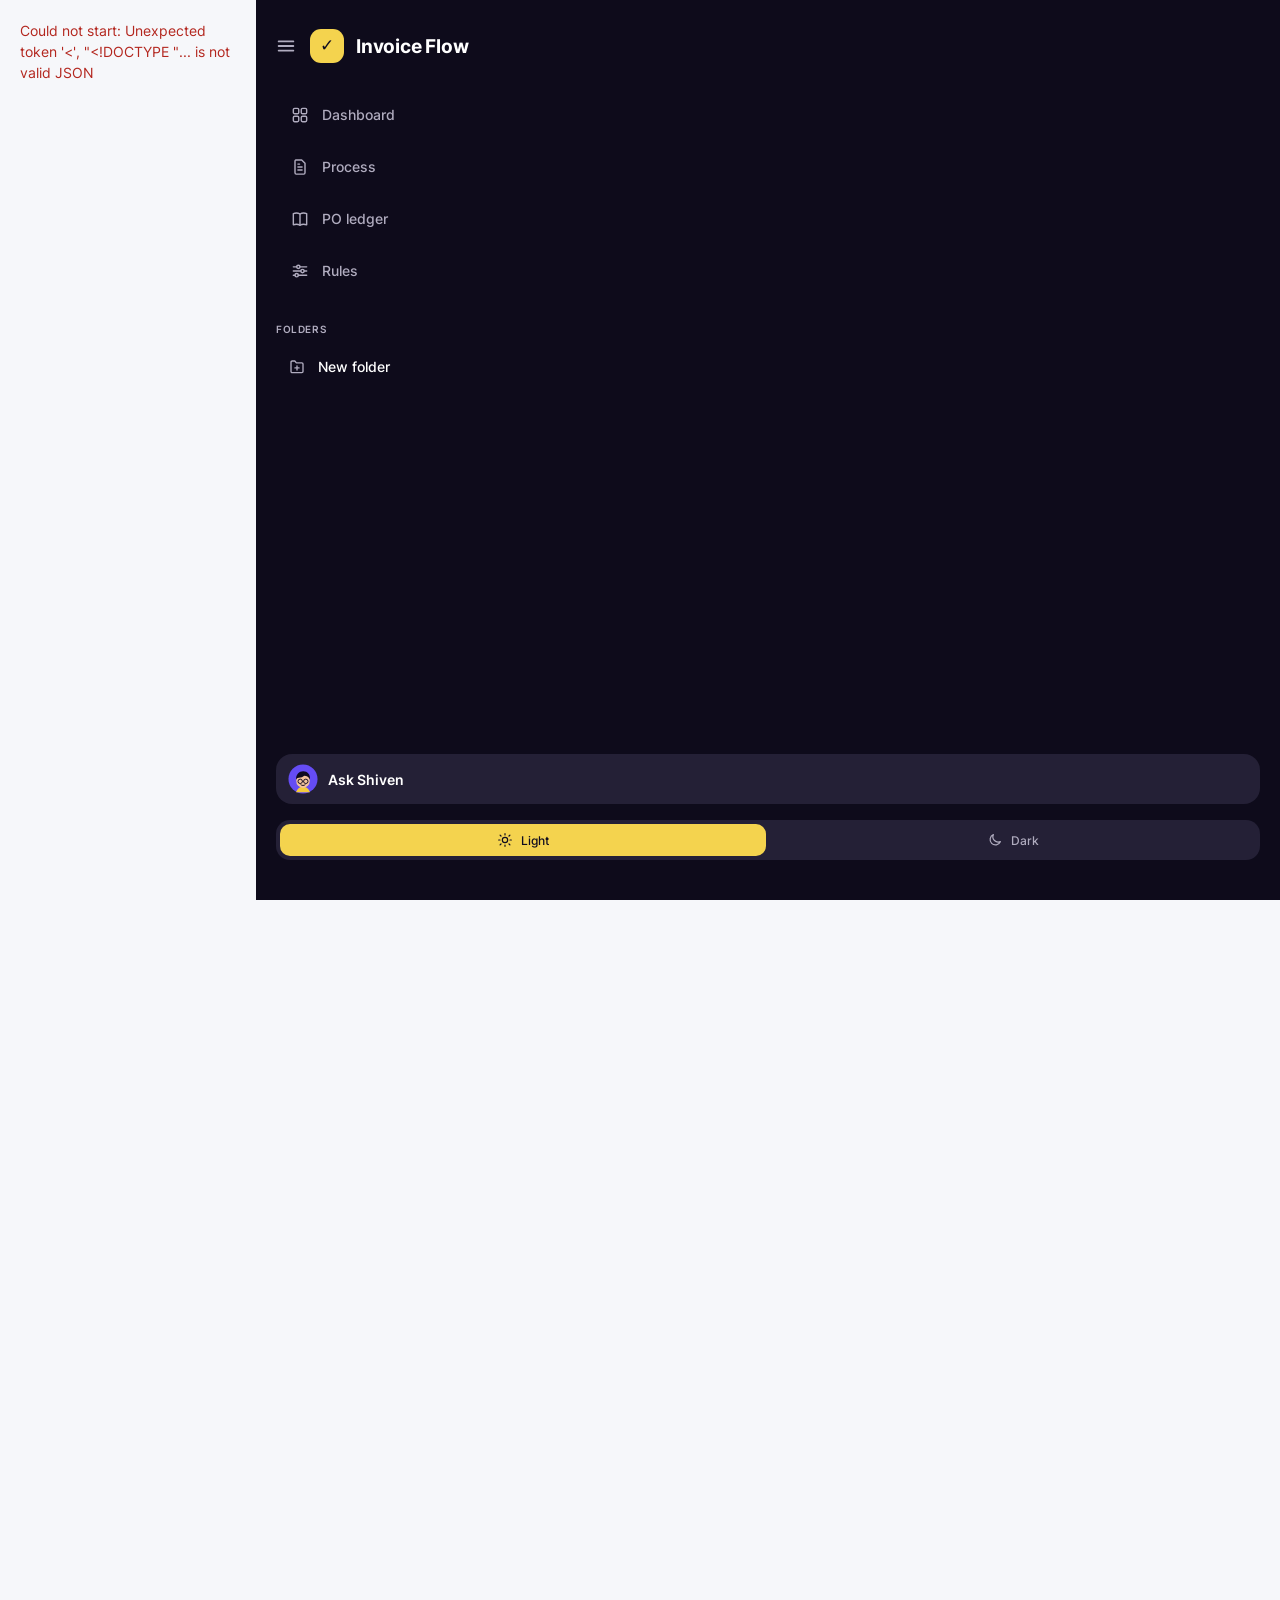
==== commit 1d1398e9: "New look from the Figma 'Minimal dashboard' design: Inter, rounded cards, sections in the sidebar, p" ====
--- a/static/index.html
+++ b/static/index.html
@@ -27,6 +27,13 @@
       <span class="brand-name">Invoice Flow</span>
     </a>
   </div>
+  <!-- the workspace sections, in the sidebar on a wide screen (on a phone they're the bar along the bottom) -->
+  <nav class="tabs side-nav" aria-label="Sections">
+    <a href="#dashboard" data-tab="dashboard" title="Dashboard"><svg viewBox="0 0 24 24" fill="none" stroke="currentColor" stroke-width="1.7" stroke-linecap="round" stroke-linejoin="round" aria-hidden="true"><rect x="4" y="4" width="6.5" height="6.5" rx="1.6"/><rect x="13.5" y="4" width="6.5" height="6.5" rx="1.6"/><rect x="4" y="13.5" width="6.5" height="6.5" rx="1.6"/><rect x="13.5" y="13.5" width="6.5" height="6.5" rx="1.6"/></svg><span>Dashboard</span></a>
+    <a href="#process" data-tab="process" title="Process"><svg viewBox="0 0 24 24" fill="none" stroke="currentColor" stroke-width="1.7" stroke-linecap="round" stroke-linejoin="round" aria-hidden="true"><path d="M7 3.5h7l4 4V19a1.5 1.5 0 0 1-1.5 1.5h-9A1.5 1.5 0 0 1 6 19V5a1.5 1.5 0 0 1 1-1.5z"/><path d="M9.5 12h5M9.5 15.5h5M9.5 8.5h2"/></svg><span>Process</span></a>
+    <a href="#ledger" data-tab="ledger" title="PO ledger"><svg viewBox="0 0 24 24" fill="none" stroke="currentColor" stroke-width="1.7" stroke-linecap="round" stroke-linejoin="round" aria-hidden="true"><path d="M4 5.5C6.5 4.5 9.5 4.5 12 6c2.5-1.5 5.5-1.5 8-.5V19c-2.5-1-5.5-1-8 .5-2.5-1.5-5.5-1.5-8-.5z"/><path d="M12 6v13.5"/></svg><span>PO ledger</span></a>
+    <a href="#rules" data-tab="rules" title="Rules"><svg viewBox="0 0 24 24" fill="none" stroke="currentColor" stroke-width="1.7" stroke-linecap="round" stroke-linejoin="round" aria-hidden="true"><path d="M4 7h4M12 7h8M4 12h9M17 12h3M4 17h2M10 17h10"/><circle cx="10" cy="7" r="2"/><circle cx="15" cy="12" r="2"/><circle cx="8" cy="17" r="2"/></svg><span>Rules</span></a>
+  </nav>
   <div class="side-folders" id="side-folders">
     <p class="side-label">Folders</p>
     <button class="folder new-folder" id="new-folder" type="button" title="Folders">
@@ -162,8 +169,9 @@
   <!-- =========================== DASHBOARD =========================== -->
   <section id="view-dashboard" class="view page" hidden>
     <div class="dash-head">
-      <h1 class="dash-title" id="dash-title">All invoices</h1>
-      <a class="btn primary" id="export" href="/api/export.xlsx">Download Excel report</a>
+      <div><h1 class="dash-title" id="dash-title">All invoices</h1>
+        <p class="page-sub">Track processing, resolve holds, and keep payments moving.</p></div>
+      <a class="btn primary" id="export" href="/api/export.xlsx"><svg viewBox="0 0 24 24" fill="none" stroke="currentColor" stroke-width="1.7" stroke-linecap="round" stroke-linejoin="round" aria-hidden="true"><path d="M12 4v11M7.5 10.5 12 15l4.5-4.5M5 19.5h14"/></svg><span>Download Excel report</span></a>
     </div>
     <div class="dash-tabs" role="tablist" aria-label="Dashboard views">
       <button type="button" role="tab" id="tab-overview" data-dash-tab="overview" aria-selected="true" aria-controls="dash-overview">Overview</button>
@@ -239,16 +247,16 @@
       <div class="tally" id="tally"></div>
       <div class="dash-grid">
         <section>
-          <h2>Outcomes</h2>
+          <div class="card-head"><h2>Outcomes</h2><span class="card-note" id="split-note"></span></div>
           <div id="split"></div>
         </section>
         <section>
-          <h2>Why invoices stop</h2>
+          <div class="card-head"><h2>Why invoices stop</h2><span class="card-note">Reasons can overlap</span></div>
           <div id="reasons"></div>
         </section>
       </div>
       <section id="history-section">
-        <div class="table-head"><h2>History</h2><span class="muted" id="history-count"></span></div>
+        <div class="table-head"><h2>History</h2><span class="count-pill" id="history-count"></span></div>
         <p class="hint" id="undated" hidden></p>
         <div class="table-wrap"><table class="greenbar" id="history"></table></div>
       </section>
--- a/static/app.css
+++ b/static/app.css
@@ -1220,4 +1220,386 @@
   .ledger-form input:not([type="checkbox"]), .ledger-form select { font-size: 16px; }   /* phones don't zoom into a 16px field */
   .lf-actions .btn { flex: 1; }
   .ledger-actions > .btn { flex: 1 1 auto; justify-content: center; }
-}+}
+/* ==================================================================================================================
+   Figma: "Invoice Flow · Minimal dashboard" (file video-2, node 710:326). Inter; a cool light-grey page (#F6F7FA) with
+   flat white cards rounded at 24px; a deep ink sidebar (#0E0B1B) holding the sections, the open one in yellow (#F4D34E);
+   pastel figure tiles: approved mint, held butter, waiting lavender. Every value below is read from the design file.
+   This block comes last, so it replaces the earlier square-cornered theme everywhere.
+   ================================================================================================================== */
+@font-face { font-family: "Inter"; font-weight: 400; font-display: swap; src: url(fonts/inter-latin-400-normal.woff2) format("woff2");
+  unicode-range: U+0000-00FF, U+0131, U+0152-0153, U+02BB-02BC, U+02C6, U+02DA, U+02DC, U+0304, U+0308, U+0329, U+2000-206F, U+2074, U+20AC, U+2122, U+2191, U+2193, U+2212, U+2215, U+FEFF, U+FFFD; }
+@font-face { font-family: "Inter"; font-weight: 500; font-display: swap; src: url(fonts/inter-latin-500-normal.woff2) format("woff2");
+  unicode-range: U+0000-00FF, U+0131, U+0152-0153, U+02BB-02BC, U+02C6, U+02DA, U+02DC, U+0304, U+0308, U+0329, U+2000-206F, U+2074, U+20AC, U+2122, U+2191, U+2193, U+2212, U+2215, U+FEFF, U+FFFD; }
+@font-face { font-family: "Inter"; font-weight: 600; font-display: swap; src: url(fonts/inter-latin-600-normal.woff2) format("woff2");
+  unicode-range: U+0000-00FF, U+0131, U+0152-0153, U+02BB-02BC, U+02C6, U+02DA, U+02DC, U+0304, U+0308, U+0329, U+2000-206F, U+2074, U+20AC, U+2122, U+2191, U+2193, U+2212, U+2215, U+FEFF, U+FFFD; }
+@font-face { font-family: "Inter"; font-weight: 700 800; font-display: swap; src: url(fonts/inter-latin-700-normal.woff2) format("woff2");
+  unicode-range: U+0000-00FF, U+0131, U+0152-0153, U+02BB-02BC, U+02C6, U+02DA, U+02DC, U+0304, U+0308, U+0329, U+2000-206F, U+2074, U+20AC, U+2122, U+2191, U+2193, U+2212, U+2215, U+FEFF, U+FFFD; }
+/* the rupee sign (U+20B9) and accented letters */
+@font-face { font-family: "Inter"; font-weight: 400; font-display: swap; src: url(fonts/inter-latin-ext-400-normal.woff2) format("woff2");
+  unicode-range: U+0100-02AF, U+0304, U+0308, U+0329, U+1E00-1E9F, U+1EF2-1EFF, U+2020, U+20A0-20AB, U+20AD-20C0, U+2113, U+2C60-2C7F, U+A720-A7FF; }
+@font-face { font-family: "Inter"; font-weight: 500; font-display: swap; src: url(fonts/inter-latin-ext-500-normal.woff2) format("woff2");
+  unicode-range: U+0100-02AF, U+0304, U+0308, U+0329, U+1E00-1E9F, U+1EF2-1EFF, U+2020, U+20A0-20AB, U+20AD-20C0, U+2113, U+2C60-2C7F, U+A720-A7FF; }
+@font-face { font-family: "Inter"; font-weight: 600; font-display: swap; src: url(fonts/inter-latin-ext-600-normal.woff2) format("woff2");
+  unicode-range: U+0100-02AF, U+0304, U+0308, U+0329, U+1E00-1E9F, U+1EF2-1EFF, U+2020, U+20A0-20AB, U+20AD-20C0, U+2113, U+2C60-2C7F, U+A720-A7FF; }
+@font-face { font-family: "Inter"; font-weight: 700 800; font-display: swap; src: url(fonts/inter-latin-ext-700-normal.woff2) format("woff2");
+  unicode-range: U+0100-02AF, U+0304, U+0308, U+0329, U+1E00-1E9F, U+1EF2-1EFF, U+2020, U+20A0-20AB, U+20AD-20C0, U+2113, U+2C60-2C7F, U+A720-A7FF; }
+
+:root {
+  --sans: "Inter", system-ui, -apple-system, "Segoe UI", sans-serif;
+  --paper: #F6F7FA; --paper-2: #FFFFFF; --field: #F7F8FB; --band: #F7F8FB; --rule: #EDEEF3; --rule-soft: #F1F0F4;
+  --ink: #171426; --ink-2: #727584; --skip: #9A9CAA; --night: #100D20;
+  --sun: #F4D34E;
+  --pen: #6350A3; --pen-deep: #4E3E85; --pen-ink: #4E3E85; --pen-wash: #F0EDFA; --pen-soft: #E1DBF6;
+  --ok: #237957; --ok-wash: #EAF6F0; --ok-sub: #517263;
+  --warn: #714E13; --warn-wash: #FCF5DC; --warn-sub: #876D3C; --warn-bar: #E2BD64; --warn-mark: #B38A37; --warn-call: #FCF8EA;
+  --lav: #6350A3; --lav-wash: #F0EDFA; --lav-sub: #76678F;
+  --bad: #B3261E; --bad-wash: #FBE9E7;
+  --r-card: 24px; --r-bar: 20px; --r-ctl: 12px; --r-btn: 15px; --r-nav: 14px;
+  --shadow: none; --shadow-lift: 0 18px 50px rgba(16, 13, 32, .12);
+}
+:root[data-theme="dark"] {
+  --paper: #0E0B1B; --paper-2: #18152A; --field: #221E36; --band: #221E36; --rule: #2C2843; --rule-soft: #26223B;
+  --ink: #F3F2F8; --ink-2: #A7A4B8; --skip: #7F7B93; --night: #F3F2F8;
+  --pen: #A898E8; --pen-deep: #C3B8F2; --pen-ink: #C3B8F2; --pen-wash: #2A2445; --pen-soft: #3A3263;
+  --ok: #5FCB9C; --ok-wash: #15301F; --ok-sub: #8FC9AE;
+  --warn: #F0CE79; --warn-wash: #33290F; --warn-sub: #CDB57E; --warn-bar: #C9A44E; --warn-mark: #C9A44E; --warn-call: #2B2410;
+  --lav: #C3B8F2; --lav-wash: #2A2445; --lav-sub: #A99FCB;
+  --bad: #F2766E; --bad-wash: #3A1A1A;
+  --shadow: none; --shadow-lift: 0 18px 50px rgba(0, 0, 0, .5);
+}
+
+body { font-size: 14px; line-height: 1.5; background: var(--paper); }
+h1, h2, h3 { font-weight: 600; letter-spacing: -.015em; }
+h1 { font-size: 28px; line-height: 1.45; }
+h2 { font-size: 17px; line-height: 1.4; }
+a { color: var(--pen); }
+:focus-visible { outline-color: var(--pen); }
+
+/* the layout: a 256px sidebar, the workspace padded 32px 40px */
+body:not(.signed-out) { grid-template-columns: 256px minmax(0, 1fr); }
+.page { max-width: 1680px; padding: 32px 40px 104px; }
+.page > * + * { margin-top: 20px; }
+.page > h1 + .lede, .page > h1 + p { margin-top: 4px !important; }
+.lede, .page-sub { color: var(--ink-2); font-size: 13px; line-height: 1.45; }
+.page-sub { margin-top: 4px; }
+
+/* ------------------------------------------------------------- sidebar */
+.sidebar { --side: #0E0B1B; --paper-2: #242036; --field: #242036; --band: rgba(255, 255, 255, .06); --rule: #2A2640; --rule-soft: #221F35;
+  --ink: #FFFFFF; --ink-2: #B0ACBF; --skip: #B0ACBF; --pen: #F4D34E; --pen-ink: #100D20; --pen-wash: #F4D34E;
+  gap: 0; padding: 28px 20px 24px; background: #0E0B1B; border-right: 0; }
+:root[data-theme="dark"] .sidebar { --side: #0A0815; background: #0A0815; border-right: 1px solid #1E1A30; }
+.side-head { gap: 6px; padding: 0 0 28px; }
+.side-head .brand { gap: 12px; padding: 0; }
+.brand-mark, .auth::before { width: 34px; height: 34px; border-radius: 11px; background: var(--sun); color: var(--night); font-size: 17px; box-shadow: none; }
+:root[data-theme="dark"] .brand-mark, :root[data-theme="dark"] .auth::before { color: #100D20; }
+.brand-name { font: 700 19px var(--sans); letter-spacing: -.01em; color: #FFFFFF; }
+.menu-btn { width: 36px; height: 36px; margin-left: -8px; color: #B0ACBF; }
+.menu-btn:hover { background: rgba(255, 255, 255, .08); color: #FFFFFF; }
+
+/* the four sections: 46px rows, 14px corners, the open one yellow with ink text */
+.side-nav { display: flex; flex-direction: column; gap: 6px; }
+.side-nav a { display: flex; align-items: center; gap: 12px; padding: 13px 14px; border-radius: var(--r-nav); color: #B0ACBF; text-decoration: none;
+  font: 500 14px/20px var(--sans); transition: background .12s, color .12s; }
+.side-nav a svg { width: 20px; height: 20px; flex: none; }
+.side-nav a:hover { background: rgba(255, 255, 255, .06); color: #FFFFFF; }
+.side-nav a[aria-current="page"] { background: var(--sun); color: #100D20; font-weight: 600; }
+.side-nav a:focus-visible { outline: 2px solid var(--sun); outline-offset: 2px; }
+.dock { display: none; }                                    /* the sections live in the sidebar on a wide screen */
+
+.side-folders { gap: 8px; margin-top: 28px; }
+.side-label { padding: 0; font-size: 10px; font-weight: 600; letter-spacing: .06em; text-transform: uppercase; color: #B0ACBF; }
+.folder { gap: 12px; padding: 12px; border-radius: var(--r-ctl); color: #FFFFFF; font: 500 14px/20px var(--sans); }
+.folder svg { color: #B0ACBF; }
+.folder .fcount { font-size: 11px; font-weight: 500; color: #B0ACBF; }
+.folders li { border-radius: var(--r-ctl); }
+.folders li:hover, .new-folder:hover { background: rgba(255, 255, 255, .06); }
+.folder[aria-current="page"] { background: rgba(244, 211, 78, .14); color: #FFFFFF; }
+.folder[aria-current="page"] svg { color: var(--sun); }
+.folder-reset { color: #B0ACBF; }
+
+.side-foot { gap: 16px; padding-top: 24px; }
+.guide-btn { gap: 10px; padding: 10px 12px; border: 0; border-radius: 16px; background: #242036; color: #FFFFFF; font: 600 14px var(--sans); }
+.guide-btn svg { width: 30px; height: 30px; }
+.guide-btn:hover { background: #2E2945; }
+.theme-switch { gap: 4px; padding: 4px; border: 0; border-radius: var(--r-nav); background: #242036; }
+.theme-switch button { gap: 8px; padding: 8px 14px; border-radius: 10px; font: 500 12px var(--sans); color: #B0ACBF; }
+.theme-switch button svg { width: 16px; height: 16px; }
+.theme-switch button:hover { background: rgba(255, 255, 255, .06); color: #FFFFFF; }
+.theme-switch button[aria-checked="true"] { background: var(--sun); color: #100D20; }
+.engine { padding: 0; border: 0; border-radius: 0; background: none; font-size: 10px; line-height: 1.5; color: #B0ACBF; }
+.engine b { color: #B0ACBF; font-weight: 500; }
+.engine-warn { font-size: 11px; }
+.who { gap: 10px; padding: 4px 0 0; border-radius: 0; font: 600 14px var(--sans); color: #FFFFFF; }
+.who:hover { background: none; }
+.avatar { width: 32px; height: 32px; background: #66C79E; color: #0E0B1B; }
+.logout { color: #B0ACBF; }
+.logout:hover { background: rgba(255, 255, 255, .08); color: #FFFFFF; }
+
+/* ------------------------------------------------------------- buttons, fields, chips */
+.btn { padding: 10px 16px; border-radius: var(--r-ctl); font: 600 13px/19px var(--sans); border-color: var(--rule); background: var(--paper-2); color: var(--ink); box-shadow: none; }
+.btn:hover { border-color: #D9DAE3; background: var(--band); }
+.btn.primary { display: inline-flex; align-items: center; justify-content: center; gap: 10px; padding: 13px 18px; border-radius: var(--r-btn);
+  background: #100D20; border-color: #100D20; color: #FFFFFF; box-shadow: none; }
+.btn.primary svg { width: 18px; height: 18px; flex: none; }
+.btn.primary:hover { background: #2A2540; border-color: #2A2540; transform: none; }
+:root[data-theme="dark"] .btn.primary { background: var(--sun); border-color: var(--sun); color: #100D20; }
+:root[data-theme="dark"] .btn.primary:hover { background: #FFE07A; border-color: #FFE07A; }
+.btn.ok { background: var(--ok); border-color: var(--ok); color: #FFFFFF; }
+.btn.bad { border-radius: var(--r-ctl); }
+.btn.quiet { border-radius: var(--r-ctl); }
+input[type="text"], input[type="search"], input[type="password"], input[type="number"], input[type="date"], select, textarea {
+  border-radius: var(--r-ctl); font-family: var(--sans); }
+#auth-form input, #signup-form input, .ledger-form input:not([type="checkbox"]), .ledger-form select, .wz-field input, .resolve input[type="text"] {
+  border: 1px solid var(--rule); border-radius: var(--r-ctl); background: var(--field); }
+.chips { gap: 3px; padding: 3px; border-radius: var(--r-ctl); background: var(--band); }
+.chip { padding: 8px 13px; border-radius: 10px; font: 500 13px/19px var(--sans); color: var(--ink-2); }
+.chip.on, :root[data-theme="dark"] .chip.on { background: #100D20; color: #FFFFFF; box-shadow: none; }
+:root[data-theme="dark"] .chip.on { background: var(--sun); color: #100D20; }
+.mini { padding: 4px 10px; border: 0; border-radius: 8px; transform: none; font: 500 12px/17px var(--sans); letter-spacing: 0; text-transform: none; }
+.mini.ok { background: var(--ok-wash); color: var(--ok); }
+#history .mini.ok::before { content: "✓ "; }
+.mini.warn { background: var(--warn-wash); color: var(--warn); }
+.mini.bad { background: var(--bad-wash); color: var(--bad); }
+.pill { border-radius: 8px; }
+
+/* ------------------------------------------------------------- the Dashboard */
+.dash-head { align-items: flex-start; }
+.dash-title { font-size: 28px; margin: 0; }
+.page > .dash-head + .dash-tabs { margin-top: 20px; }
+.dash-tabs { gap: 28px; margin: 0; border-bottom: 0; }
+.dash-tabs button { position: relative; padding: 7px 0 13px; border: 0; font: 500 14px/20px var(--sans); color: var(--ink-2); margin: 0; }
+.dash-tabs button[aria-selected="true"] { color: var(--ink); font-weight: 600; }
+.dash-tabs button[aria-selected="true"]::after { content: ""; position: absolute; left: 0; right: 0; bottom: 0; height: 3px; border-radius: 2px; background: var(--night); }
+
+/* the filter card: labels in grey, selects as soft grey fields, the outcome as a segmented control, the search open */
+.filter-bar { gap: 12px 20px; padding: 12px 20px; min-height: 72px; border: 0; border-radius: var(--r-bar); background: var(--paper-2); box-shadow: none; }
+:root[data-theme="dark"] .filter-bar { border: 1px solid var(--rule); }
+.filter-bar .f { gap: 10px; }
+.filter-bar .f > span, .filter-bar .f > label { font: 400 13px var(--sans); color: var(--ink-2); }
+.filter-bar select { height: 40px; min-width: 128px; padding: 0 36px 0 12px; border: 0; border-radius: var(--r-ctl); background-color: var(--field); color: var(--ink);
+  font: 500 13px var(--sans); appearance: none; -webkit-appearance: none; cursor: pointer;
+  background-image: url("data:image/svg+xml,%3Csvg xmlns='http://www.w3.org/2000/svg' viewBox='0 0 16 16' fill='none' stroke='%23727584' stroke-width='1.7' stroke-linecap='round' stroke-linejoin='round'%3E%3Cpath d='M4.5 6.5 8 10l3.5-3.5'/%3E%3C/svg%3E");
+  background-repeat: no-repeat; background-position: right 12px center; background-size: 16px; }
+.filter-bar .f-search { height: 40px; padding: 0 12px 0 42px; border: 0; border-radius: var(--r-ctl); background: transparent; font: 400 13px var(--sans); color: var(--ink);
+  background-image: url("data:image/svg+xml,%3Csvg xmlns='http://www.w3.org/2000/svg' viewBox='0 0 18 18' fill='none' stroke='%23727584' stroke-width='1.7' stroke-linecap='round'%3E%3Ccircle cx='8' cy='8' r='4.75'/%3E%3Cpath d='m11.6 11.6 3.4 3.4'/%3E%3C/svg%3E");
+  background-repeat: no-repeat; background-position: 16px center; background-size: 18px; }
+.filter-bar .f-search:focus { outline: none; background-color: var(--field); }
+.filter-bar .f-search::placeholder { color: var(--ink-2); }
+
+/* the figure tiles: 144px, 24px corners, flat pastel fills, values 29px semibold */
+.tally { gap: 16px; }
+.tally > div, .tally > div:first-child { min-height: 144px; padding: 20px 22px; border: 0; border-radius: var(--r-card); box-shadow: none; overflow: visible; }
+.tally > div::after { content: none; }
+.tally .v, .tally .v.v-long { font: 600 clamp(22px, .9vw + 12px, 29px)/1.4 var(--sans); letter-spacing: -.01em; }
+.tally .l { margin-top: 8px; font: 500 13px/18px var(--sans); }
+.tally .s { margin-top: 8px; font: 400 12px/17px var(--sans); }
+.tally > div.tile-count { background: #100D20; color: #FFFFFF; }
+.tally > div.tile-count .l { color: #FFFFFF; }
+.tally > div.tile-count .s { color: #BBB6CC; }
+.tally > div.tile-auto { background: var(--paper-2); color: var(--ink); }
+.tally > div.tile-auto .l { color: var(--ink); }
+.tally > div.tile-auto .s { color: var(--ink-2); }
+.tally > div.tile-paid { background: var(--ok-wash); color: var(--ok); }
+.tally > div.tile-paid .l { color: var(--ok); }
+.tally > div.tile-paid .s { color: var(--ok-sub); }
+.tally > div.tile-held-amount { background: var(--warn-wash); color: var(--warn); }
+.tally > div.tile-held-amount .l { color: var(--warn); }
+.tally > div.tile-held-amount .s { color: var(--warn-sub); }
+.tally > div.tile-held { background: var(--lav-wash); color: var(--lav); }
+.tally > div.tile-held .l { color: var(--lav); }
+.tally > div.tile-held .s { color: var(--lav-sub); }
+:root[data-theme="dark"] .tally > div.tile-count { background: #2A2545; color: #FFFFFF; }
+:root[data-theme="dark"] .tally > div.tile-count .l { color: #FFFFFF; }
+:root[data-theme="dark"] .tally > div.tile-count .s { color: #BBB6CC; }
+:root[data-theme="dark"] .tally > div.tile-held { background: var(--lav-wash); }   /* pastel, not the old bright violet */
+:root[data-theme="dark"] .tally > div.tile-auto { border: 1px solid var(--rule); }
+.tally .tile-go, .tally .tile-held-amount .tile-go { top: 26px; right: 18px; width: 28px; height: 28px; border: 0; border-radius: 8px; background: transparent; color: inherit; }
+.tally .tile-go svg { width: 18px; height: 18px; }
+.tally .tile-go:hover, .tally .tile-held-amount .tile-go:hover { background: rgba(16, 13, 32, .06); color: inherit; transform: translateX(2px); }
+
+/* Outcomes and Why invoices stop: two white cards */
+.dash-grid { gap: 20px; }
+.dash-grid > section { padding: 22px 24px; border: 0; border-radius: var(--r-card); background: var(--paper-2); box-shadow: none; }
+:root[data-theme="dark"] .dash-grid > section { border: 1px solid var(--rule); }
+.card-head { display: flex; align-items: baseline; justify-content: space-between; gap: 10px; margin-bottom: 19px; }
+.card-head h2, .dash-grid .card-head h2 { margin: 0; font: 600 17px/24px var(--sans); }
+.card-note { font: 400 11px var(--sans); color: var(--ink-2); text-align: right; }
+.split { gap: 4px; height: 18px; }
+.split i { flex: 1 1 0; min-width: 6px; border-radius: 6px; }
+.split .ok { background: var(--ok); }
+.split .warn { background: var(--warn-bar); }
+.split-legend { gap: 12px 50px; margin-top: 19px; }
+.split-legend div { display: flex; align-items: baseline; gap: 10px; font: 400 13px var(--sans); color: var(--ink-2); }
+.split-legend b { margin: 0; font: 600 28px/39px var(--sans); letter-spacing: -.01em; }
+.split-legend .ok b { color: var(--ok); }
+.split-legend .warn b { color: #956114; }
+:root[data-theme="dark"] .split-legend .warn b { color: var(--warn); }
+.split-call { display: flex; align-items: center; justify-content: space-between; gap: 10px; width: 100%; margin-top: 19px; padding: 12px 14px; border: 0;
+  border-radius: 13px; background: var(--warn-call); color: #775717; font: 500 12px/17px var(--sans); text-align: left; cursor: pointer; }
+:root[data-theme="dark"] .split-call { color: var(--warn); }
+.split-go { display: inline-flex; align-items: center; gap: 8px; font-weight: 600; white-space: nowrap; }
+.split-go svg { width: 16px; height: 16px; transition: transform .12s; }
+.split-call:hover .split-go svg { transform: translateX(3px); }
+.rbar { grid-template-columns: minmax(120px, 247px) minmax(0, 1fr) 28px; gap: 14px; padding: 0; font: 400 13px/18px var(--sans); color: var(--ink); }
+.rbar + .rbar { margin-top: 11px; }
+.rbar b { font-weight: 600; text-align: right; }
+.rbar .t { height: 7px; border-radius: 4px; background: var(--rule-soft); }
+.rbar .t i { border-radius: 4px; background: var(--warn-mark); }
+
+/* History: the count as a grey pill, the table in a white card with month rows as soft bands */
+.table-head { align-items: center; gap: 12px; margin-bottom: 12px; }
+.table-head h2 { font: 600 18px/26px var(--sans); }
+.count-pill, .table-head #history-count { padding: 3px 9px; border-radius: 8px; background: var(--rule); color: var(--ink-2); font: 500 11px/16px var(--sans); }
+.table-wrap { padding: 5px 20px; border: 0; border-radius: var(--r-card); background: var(--paper-2); box-shadow: none; }
+:root[data-theme="dark"] .table-wrap { border: 1px solid var(--rule); }
+table.greenbar { font: 400 13px/19px var(--sans); color: var(--ink); }
+.greenbar th { padding: 7px 10px 8px; background: none; border-bottom: 0; font: 500 12px/17px var(--sans); color: var(--ink-2); }
+.greenbar td { padding: 18px 10px; border-bottom: 1px solid var(--rule-soft); }
+.greenbar tbody tr.click:hover { background: var(--band); }
+.greenbar tbody tr.group-row { background: none; }
+.greenbar tr.group-row td { padding: 0; border: 0; }
+.group-toggle { align-items: center; gap: 10px; min-height: 34px; padding: 7px 12px 7px 10px; border-radius: 9px; background: var(--band); font: 600 13px/19px var(--sans); }
+.group-toggle:hover { background: var(--rule); }
+.group-toggle .caret { width: 16px; color: var(--ink); text-align: center; }
+.group-toggle .count { font: 400 13px var(--sans); color: var(--ink-2); }
+.greenbar td.empty-row { padding: 32px 16px; }
+
+/* ------------------------------------------------------------- every other card in the app */
+.wz-card, .viz-card, .rules-col, .rules-more > div, .trail, .verdict, .details, .detail, .draft, .resolve, .drawer-folder, .wz-found > div,
+.wz-approval, .wz-folder, .wz-no-folder, .wz-vendor, .wz-resume, .bill-thumb, .modal, .drawer, .viz-tile, .auth, .lp-f, .lp-demo, .lp-doc, .lp-how ol, .fsheet .fs-pane {
+  border-radius: var(--r-card); }
+.wz-found > div, .viz-tile, .wz-vendor, .resolve, .draft, .detail, .wz-folder, .wz-no-folder, .drawer-folder, .wz-approval, .bill-thumb { border-radius: 16px; }
+.wz-card, .viz-card, .rules-col, .trail, .verdict { border: 0; background: var(--paper-2); box-shadow: none; }
+:root[data-theme="dark"] :is(.wz-card, .viz-card, .rules-col, .trail, .verdict) { border: 1px solid var(--rule); }
+.wz-card { padding: 32px; }
+.wz-card h1 { font-size: 26px; font-weight: 600; }
+.wizard { max-width: 1400px; }
+.drop { border-radius: var(--r-card); border-color: #D9DAE3; background: var(--band); }
+.drop:hover, .drop.over { border-color: var(--night); background: #F1F2F6; }
+:root[data-theme="dark"] .drop:hover, :root[data-theme="dark"] .drop.over { background: var(--band); }
+/* the progress steps: ink for what's done, yellow for where you are */
+.stepper li.done + li::before { background: var(--night); }
+.stepper .num { border-color: var(--rule); color: var(--ink-2); }
+.stepper li.done .num { background: var(--night); border-color: var(--night); color: var(--paper-2); }
+.stepper li.current .num { border-color: var(--night); background: var(--sun); color: #100D20; box-shadow: 0 0 0 5px rgba(244, 211, 78, .3); }
+.stepper button:not([disabled]):hover .num { border-color: var(--night); }
+/* Analytics: the same pastel language as the tiles */
+.viz-tiles:not(.small) .viz-tile:nth-child(1) { background: var(--warn-wash); }
+.viz-tiles:not(.small) .viz-tile:nth-child(2) { background: var(--ok-wash); }
+.viz-tiles:not(.small) .viz-tile:nth-child(3), :root[data-theme="dark"] .viz-tiles:not(.small) .viz-tile:nth-child(3) { background: var(--band); }
+.viz-tiles:not(.small) .viz-tile:nth-child(1) .v, .viz-tiles:not(.small) .viz-tile:nth-child(1) .s { color: var(--warn); }
+.viz-tiles:not(.small) .viz-tile:nth-child(2) .v, .viz-tiles:not(.small) .viz-tile:nth-child(2) .s { color: var(--ok); }
+.viz-tiles:not(.small) .viz-tile:nth-child(3) .v, .viz-tiles:not(.small) .viz-tile:nth-child(3) .mini,
+:root[data-theme="dark"] .viz-tiles:not(.small) .viz-tile:nth-child(3) :is(.v, .mini) { color: var(--ink); }
+.viz-tiles:not(.small) .viz-tile:nth-child(3) .s, :root[data-theme="dark"] .viz-tiles:not(.small) .viz-tile:nth-child(3) .s { color: var(--ink-2); }
+.viz-tiles:not(.small) .viz-tile .mini, .viz-tiles:not(.small) .viz-tile:nth-child(3) .mini { background: rgba(255, 255, 255, .6); }
+.viz-tiles.small .viz-tile:nth-child(1) { background: #100D20; }
+.viz-tiles.small .viz-tile:nth-child(2), :root[data-theme="dark"] .viz-tiles.small .viz-tile:nth-child(2) { background: var(--lav-wash); }
+.viz-tiles.small .viz-tile:nth-child(3) { background: var(--ok-wash); }
+.viz-tiles.small .viz-tile:nth-child(1) .v { color: #FFFFFF; }
+.viz-tiles.small .viz-tile:nth-child(1) .s { color: #BBB6CC; }
+.viz-tiles.small .viz-tile:nth-child(2) .v, :root[data-theme="dark"] .viz-tiles.small .viz-tile:nth-child(2) .v { color: var(--lav); }
+.viz-tiles.small .viz-tile:nth-child(2) .s, :root[data-theme="dark"] .viz-tiles.small .viz-tile:nth-child(2) .s { color: var(--lav-sub); }
+.viz-tiles.small .viz-tile:nth-child(3) .v, .viz-tiles.small .viz-tile:nth-child(3) .s { color: var(--ok); }
+.viz-tile .v { font-weight: 600; }
+.seg { padding: 3px; gap: 3px; border-radius: var(--r-ctl); background: var(--band); }
+.seg button { padding: 7px 13px; border-radius: 10px; font: 500 13px var(--sans); }
+.seg button[aria-pressed="true"], :root[data-theme="dark"] .seg button[aria-pressed="true"] { background: #100D20; color: #FFFFFF; }
+:root[data-theme="dark"] .seg button[aria-pressed="true"] { background: var(--sun); color: #100D20; }
+.viz-tip { border-radius: 10px; background: #100D20; }
+/* sign-in and the landing page share the rounded cards */
+.auth { padding: 36px 34px 30px; border: 0; background: var(--paper-2); box-shadow: 0 18px 50px rgba(16, 13, 32, .08); }
+.auth-tabs { border-radius: var(--r-ctl); padding: 3px; background: var(--band); }
+.auth-tabs button { border-radius: 10px; }
+.auth-tabs button[aria-selected="true"] { background: #100D20; }
+.auth-submit { border-radius: var(--r-btn) !important; }
+body.signed-out { background: var(--paper); }
+.lp-eyebrow { background: #100D20; }
+.lp-hl { background: linear-gradient(transparent 60%, var(--sun) 60%, var(--sun) 92%, transparent 92%); }
+.lp-demo { background: #100D20; }
+.lp-demo::before { background: var(--sun); opacity: .9; }
+.lp-f-ink { background: #100D20; }
+.lp-f-mint { background: var(--ok-wash); }
+.lp-f-mint h2, .lp-f-mint .lp-f-ico { color: var(--ok); }
+.lp-f-mint .lp-f-ico { background: #FFFFFF; }
+.lp-f-sun { background: var(--warn-wash); }
+.lp-f-sun h2 { color: var(--warn); }
+.lp-f-sun .lp-f-ico { background: #FFFFFF; color: var(--warn); }
+.lp-f-pen { background: var(--lav-wash); color: var(--lav); }
+.lp-f-pen p { color: var(--lav-sub); }
+.lp-f-pen .lp-f-ico { background: #FFFFFF; color: var(--lav); }
+.lp-f:is(.lp-f-mint, .lp-f-sun) p { color: var(--ink-2); }
+.lp-f::after { content: none; }
+.lp-how ol { overflow: hidden; box-shadow: none; }
+.lp-how li::before { color: var(--ink-2); }
+.lp-checks li { background: rgba(255, 255, 255, .12); }
+/* Shiven's bubble and the ledger forms, rounded to match */
+.g-bubble { border-radius: 20px; }
+.g-spot { border-radius: 18px; }
+.ledger-form .wz-check { border-radius: var(--r-ctl); }
+.lf-actions .btn { border-radius: var(--r-ctl); }
+
+/* ------------------------------------------------------------- screen sizes */
+/* a laptop: the five tiles as three and two, so a crore never squeezes */
+@media (max-width: 1440px) and (min-width: 1101px) {
+  .tally { grid-template-columns: repeat(6, minmax(0, 1fr)); }
+  .tally > div:nth-child(-n+3) { grid-column: span 2; }
+  .tally > div:nth-child(n+4) { grid-column: span 3; }
+}
+@media (max-width: 1280px) {
+  .page { padding: 28px 28px 104px; }
+  .filter-bar .f-search { flex-basis: 100%; margin-left: 0; padding-left: 40px; background-position: 12px center; background-color: var(--field); }
+}
+@media (max-width: 1100px) and (min-width: 861px) {
+  body:not(.signed-out) { grid-template-columns: 232px minmax(0, 1fr); }
+  .sidebar { padding: 24px 16px; }
+  .dash-grid { grid-template-columns: minmax(0, 1fr); }
+}
+@media (min-width: 861px) {
+  body.rail .sidebar { padding: 24px 10px; }
+  body.rail .side-nav { align-items: center; }
+  body.rail .side-nav a { width: 46px; height: 46px; padding: 0; justify-content: center; }
+  body.rail .side-nav a span { display: none; }
+  body.rail .menu-btn { margin-left: 0; }
+}
+/* a phone: the sidebar becomes the ink top bar, the sections the bar along the bottom (as before), in the design's colours */
+@media (max-width: 860px) {
+  body:not(.signed-out) { grid-template-columns: minmax(0, 1fr); }   /* one column: the sidebar is the top bar */
+  .sidebar { padding: 10px 14px; gap: 8px; }
+  .sidebar .side-folders { margin: 0; }
+  .dash-grid { grid-template-columns: minmax(0, 1fr); }
+  .side-head { padding: 0; }
+  .side-nav { display: none; }
+  .side-foot { flex-direction: row; align-items: center; padding: 0; gap: 8px; }   /* Shiven, light/dark and the account in one row */
+  .who { padding: 0; }
+  .guide-btn { padding: 4px; background: none; }
+  .guide-btn svg { width: 32px; height: 32px; }
+  .dock { display: flex; left: 50%; padding: 6px; gap: 4px; border-radius: 18px; background: #0E0B1B; border: 1px solid rgba(255, 255, 255, .08); box-shadow: 0 10px 30px rgba(14, 11, 27, .3); }
+  .dock a { padding: 10px 16px; border-radius: var(--r-nav); color: #B0ACBF; font: 500 14px var(--sans); }
+  .dock a:hover { color: #FFFFFF; background: rgba(255, 255, 255, .06); }
+  .dock a[aria-current="page"], :root[data-theme="dark"] .dock a[aria-current="page"] { background: var(--sun); border-color: var(--sun); color: #100D20; font-weight: 600; }
+  .sidebar .side-folders { background: #0E0B1B; padding: 24px 16px; }
+  .page { padding: 22px 16px 104px; }
+  .dash-head { gap: 14px; }
+  .dash-head .btn.primary { width: 100%; }
+  h1, .dash-title { font-size: 24px; }
+  .tally > div, .tally > div:first-child { min-height: 0; padding: 18px 18px; border-radius: 20px; }
+  .filter-bar { padding: 12px; border-radius: 18px; }
+  .filter-bar .f-search { padding-left: 40px; background-position: 12px center; background-color: var(--field); }
+  .fm-btn { border-radius: var(--r-ctl); border-color: var(--rule); font: 500 13px var(--sans); }
+  .fm-pick.on { border-color: #100D20; background: #100D20; }
+  .dash-grid > section, .wz-card { padding: 20px 18px; border-radius: 20px; }
+  .table-wrap { padding: 4px 10px; border-radius: 20px; }
+  .split-legend { gap: 8px 32px; }
+  .card-head { flex-wrap: wrap; }
+}
+@media (max-width: 520px) {
+  .dock a { padding: 9px 11px; font-size: 13px; }
+  .rbar { grid-template-columns: minmax(0, 1fr) 28px; }
+  .rbar .t { grid-column: 1 / -1; grid-row: 2; }
+}
+@media (max-width: 480px) {
+  .tally { grid-template-columns: minmax(0, 1fr); }
+  .split-call { flex-direction: column; align-items: flex-start; }
+}
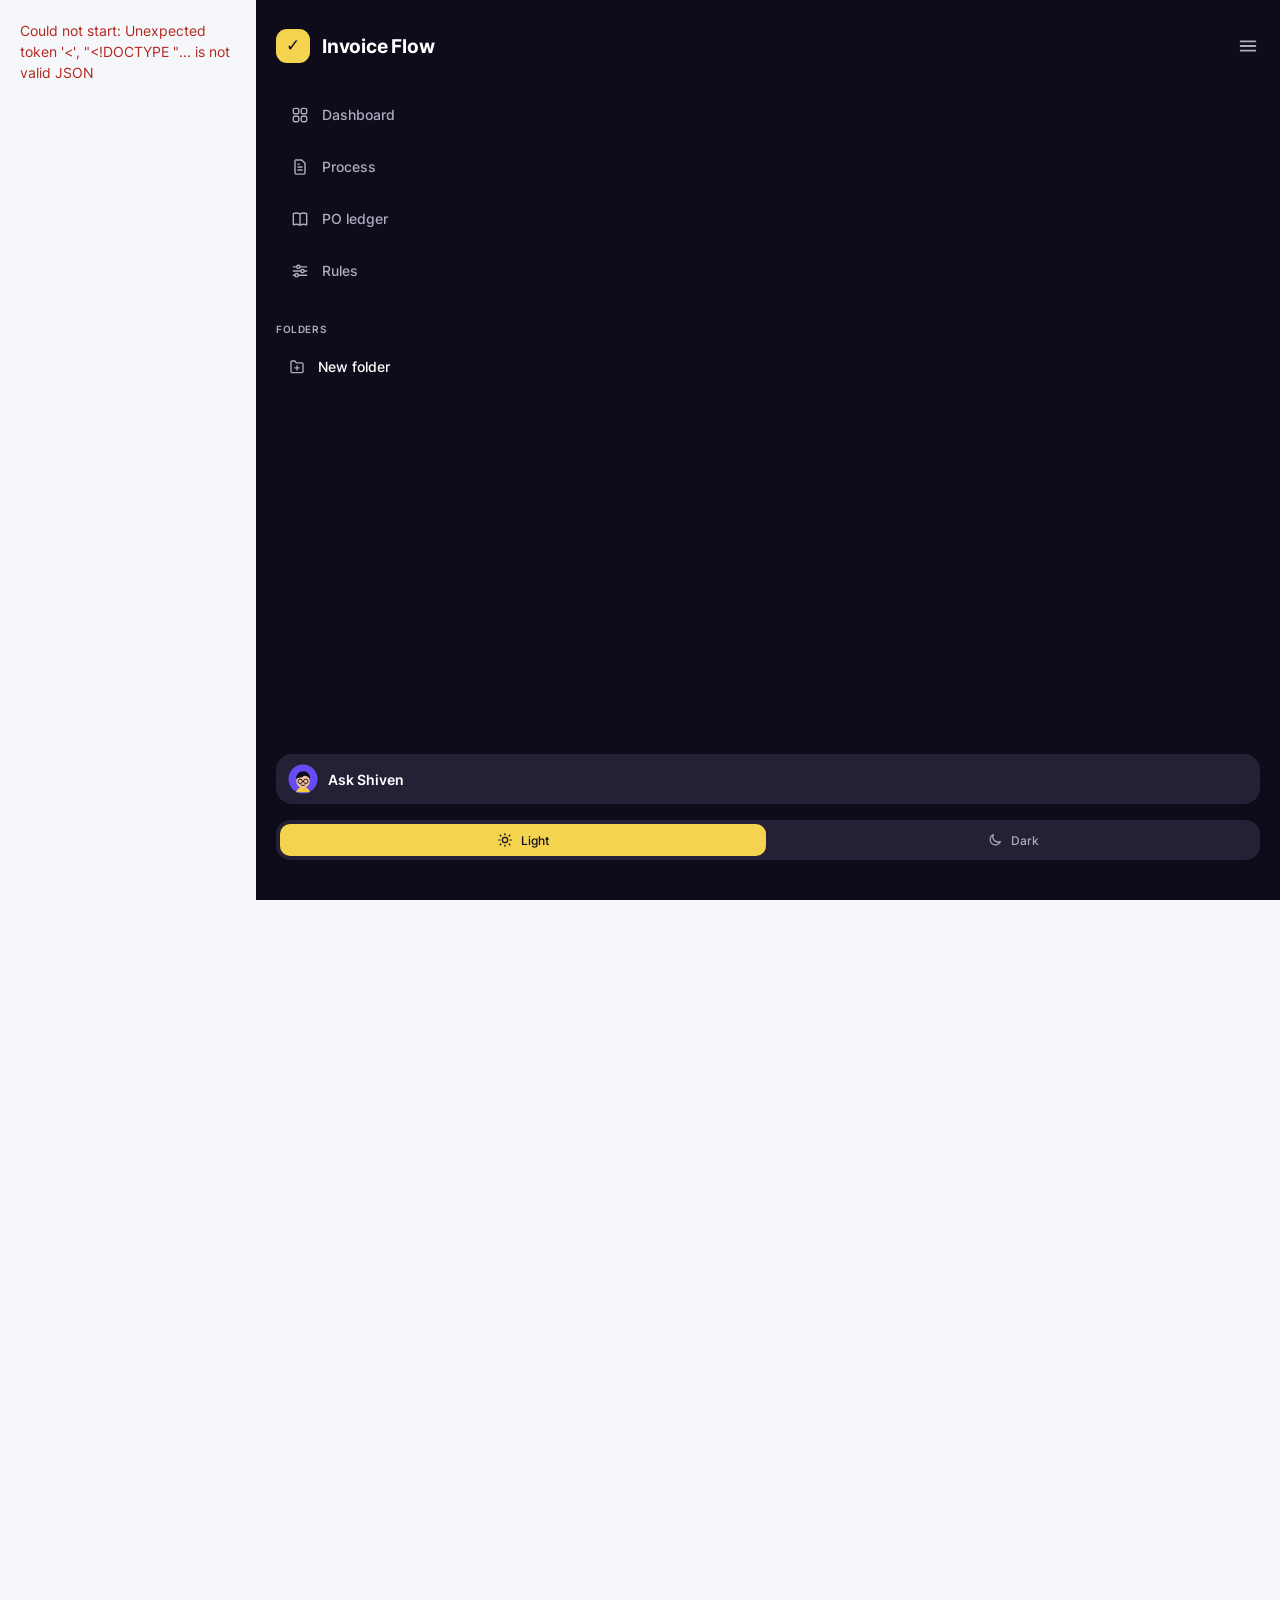
==== commit 776dc36d: "Closer to the Figma frame: filters in its order, History grouped by month, five tiles across on lapt" ====
--- a/static/index.html
+++ b/static/index.html
@@ -204,13 +204,6 @@
         </select>
         <select id="period-pick" aria-label="Which month or year" hidden></select>
       </div>
-      <div class="f f-outcome history-only"><span id="outcome-label">Outcome</span>
-        <div class="chips" id="filters" role="group" aria-labelledby="outcome-label">
-          <button class="chip on" data-f="ALL">All</button>
-          <button class="chip" data-f="APPROVE">Approved</button>
-          <button class="chip" data-f="HOLD">Held</button>
-        </div>
-      </div>
       <label class="f f-group history-only"><span>Group by</span>
         <select id="group-by">
           <option value="date">Date</option>
@@ -224,6 +217,13 @@
           <option value="none">No grouping</option>
         </select>
       </label>
+      <div class="f f-outcome history-only"><span id="outcome-label">Outcome</span>
+        <div class="chips" id="filters" role="group" aria-labelledby="outcome-label">
+          <button class="chip on" data-f="ALL">All</button>
+          <button class="chip" data-f="APPROVE">Approved</button>
+          <button class="chip" data-f="HOLD">Held</button>
+        </div>
+      </div>
       </div>
       <input type="search" class="f-search history-only" id="history-search" placeholder="Find invoice, vendor, PO or file" aria-label="Find an invoice">
     </div>
--- a/static/app.css
+++ b/static/app.css
@@ -1293,7 +1293,8 @@
 .side-head .brand { gap: 12px; padding: 0; }
 .brand-mark, .auth::before { width: 34px; height: 34px; border-radius: 11px; background: var(--sun); color: var(--night); font-size: 17px; box-shadow: none; }
 :root[data-theme="dark"] .brand-mark, :root[data-theme="dark"] .auth::before { color: #100D20; }
-.brand-name { font: 700 19px var(--sans); letter-spacing: -.01em; color: #FFFFFF; }
+.sidebar .brand-name { font: 700 19px var(--sans); letter-spacing: -.01em; color: #FFFFFF; }
+.landing .brand-name { font: 700 19px var(--sans); letter-spacing: -.01em; color: var(--ink); }   /* on the light landing page the name is ink */
 .menu-btn { width: 36px; height: 36px; margin-left: -8px; color: #B0ACBF; }
 .menu-btn:hover { background: rgba(255, 255, 255, .08); color: #FFFFFF; }
 
@@ -1391,7 +1392,13 @@
 .tally { gap: 16px; }
 .tally > div, .tally > div:first-child { min-height: 144px; padding: 20px 22px; border: 0; border-radius: var(--r-card); box-shadow: none; overflow: visible; }
 .tally > div::after { content: none; }
-.tally .v, .tally .v.v-long { font: 600 clamp(22px, .9vw + 12px, 29px)/1.4 var(--sans); letter-spacing: -.01em; }
+.tally .v, .tally .v.v-long { font: 600 clamp(20px, 1.15vw + 7px, 29px)/1.4 var(--sans); letter-spacing: -.01em; white-space: nowrap; }
+/* only where five tiles would be too narrow for a lakh figure (a small laptop window): three and two */
+@media (max-width: 1239px) and (min-width: 1101px) {
+  .tally { grid-template-columns: repeat(6, minmax(0, 1fr)); }
+  .tally > div:nth-child(-n+3) { grid-column: span 2; }
+  .tally > div:nth-child(n+4) { grid-column: span 3; }
+}
 .tally .l { margin-top: 8px; font: 500 13px/18px var(--sans); }
 .tally .s { margin-top: 8px; font: 400 12px/17px var(--sans); }
 .tally > div.tile-count { background: #100D20; color: #FFFFFF; }
@@ -1533,7 +1540,8 @@
 .lp-f::after { content: none; }
 .lp-how ol { overflow: hidden; box-shadow: none; }
 .lp-how li::before { color: var(--ink-2); }
-.lp-checks li { background: rgba(255, 255, 255, .12); }
+.lp-demo::before { z-index: 0; }
+.lp-checks li { position: relative; z-index: 1; background: #2A2545; color: #FFFFFF; }   /* solid, so the yellow circle never shows through */
 /* Shiven's bubble and the ledger forms, rounded to match */
 .g-bubble { border-radius: 20px; }
 .g-spot { border-radius: 18px; }
@@ -1541,11 +1549,15 @@
 .lf-actions .btn { border-radius: var(--r-ctl); }
 
 /* ------------------------------------------------------------- screen sizes */
-/* a laptop: the five tiles as three and two, so a crore never squeezes */
-@media (max-width: 1440px) and (min-width: 1101px) {
-  .tally { grid-template-columns: repeat(6, minmax(0, 1fr)); }
-  .tally > div:nth-child(-n+3) { grid-column: span 2; }
-  .tally > div:nth-child(n+4) { grid-column: span 3; }
+/* a laptop keeps the design's five tiles in one row; the figures shrink with the width (see .tally .v) */
+@media (min-width: 861px) {
+  .side-head .menu-btn { order: 2; margin: 0 -6px 0 auto; }   /* the brand on the left exactly as in the design, the menu at the right */
+  body.rail .side-head .menu-btn { margin: 0; }
+}
+/* the row's delete button appears on hover, so the table reads like the design */
+@media (hover: hover) {
+  #history .row-remove { opacity: 0; transition: opacity .12s; }
+  #history tr:hover .row-remove, #history .row-remove:focus-visible { opacity: 1; }
 }
 @media (max-width: 1280px) {
   .page { padding: 28px 28px 104px; }
